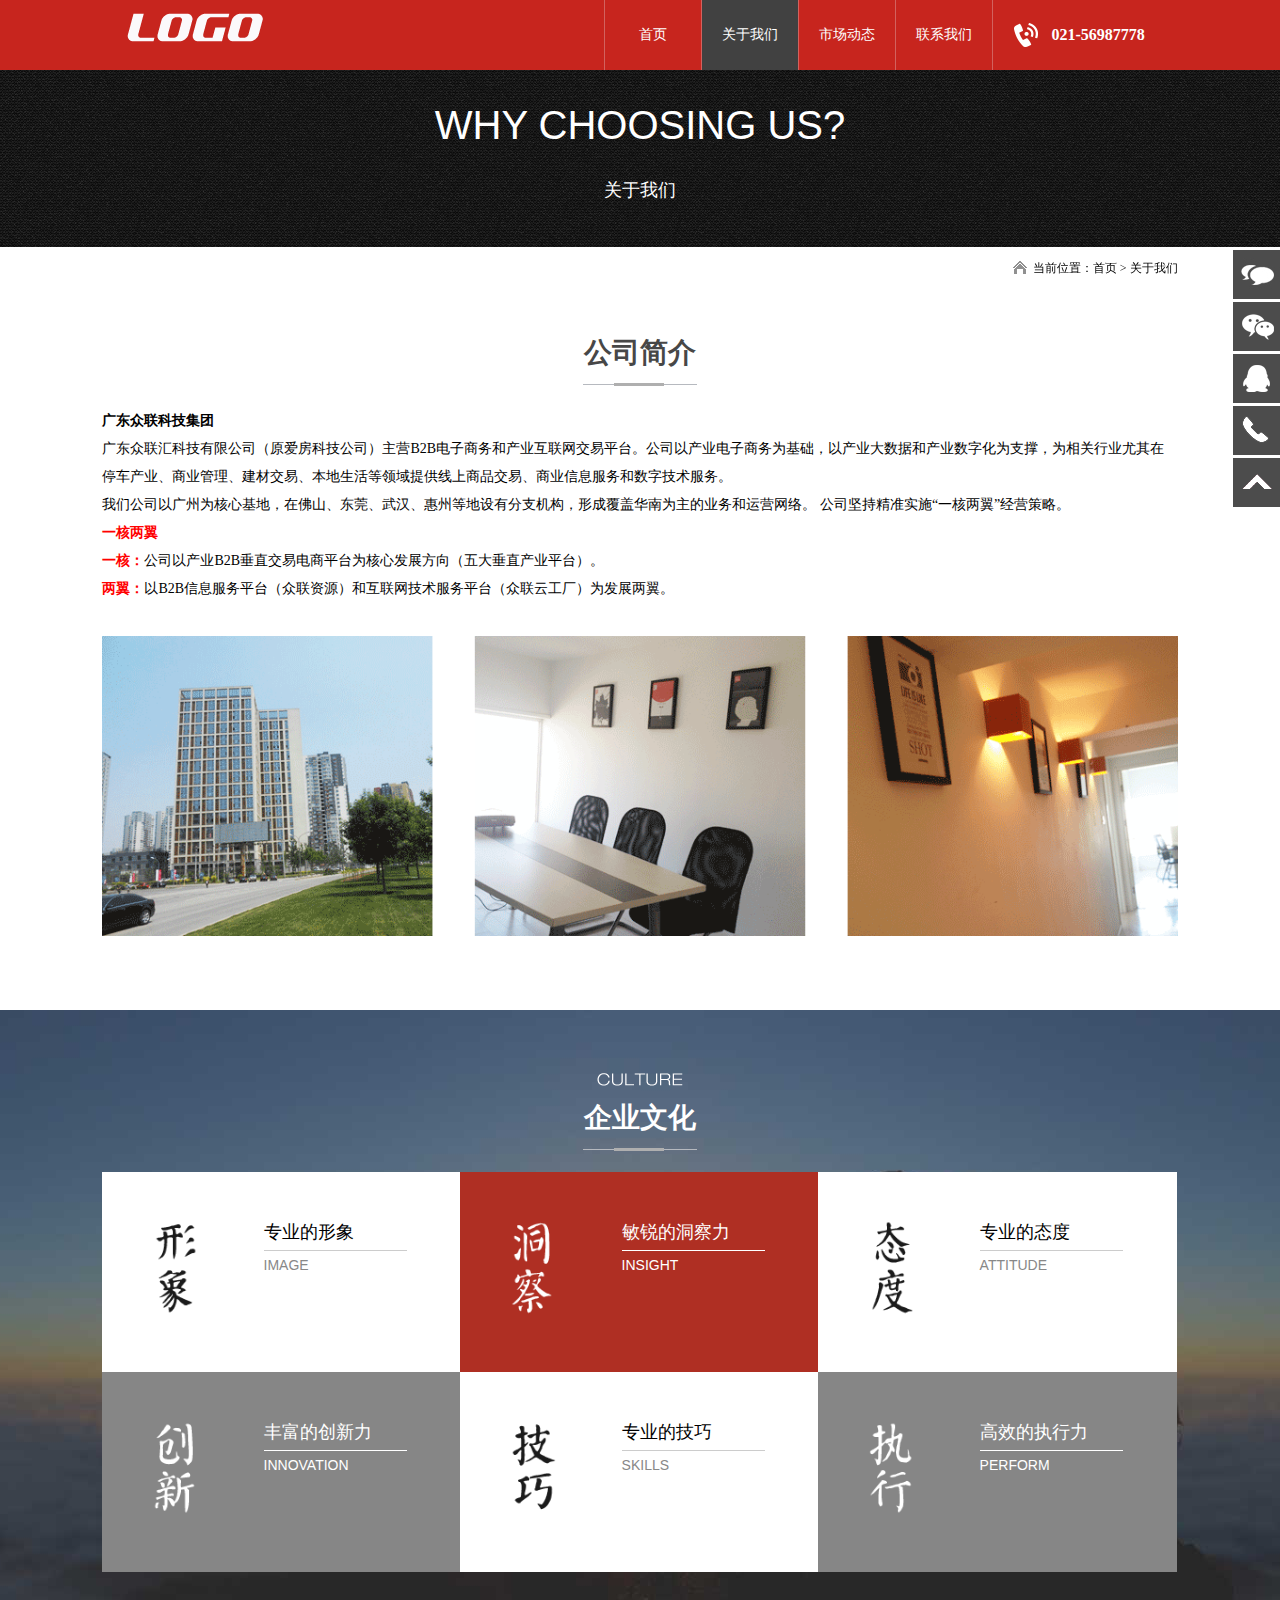
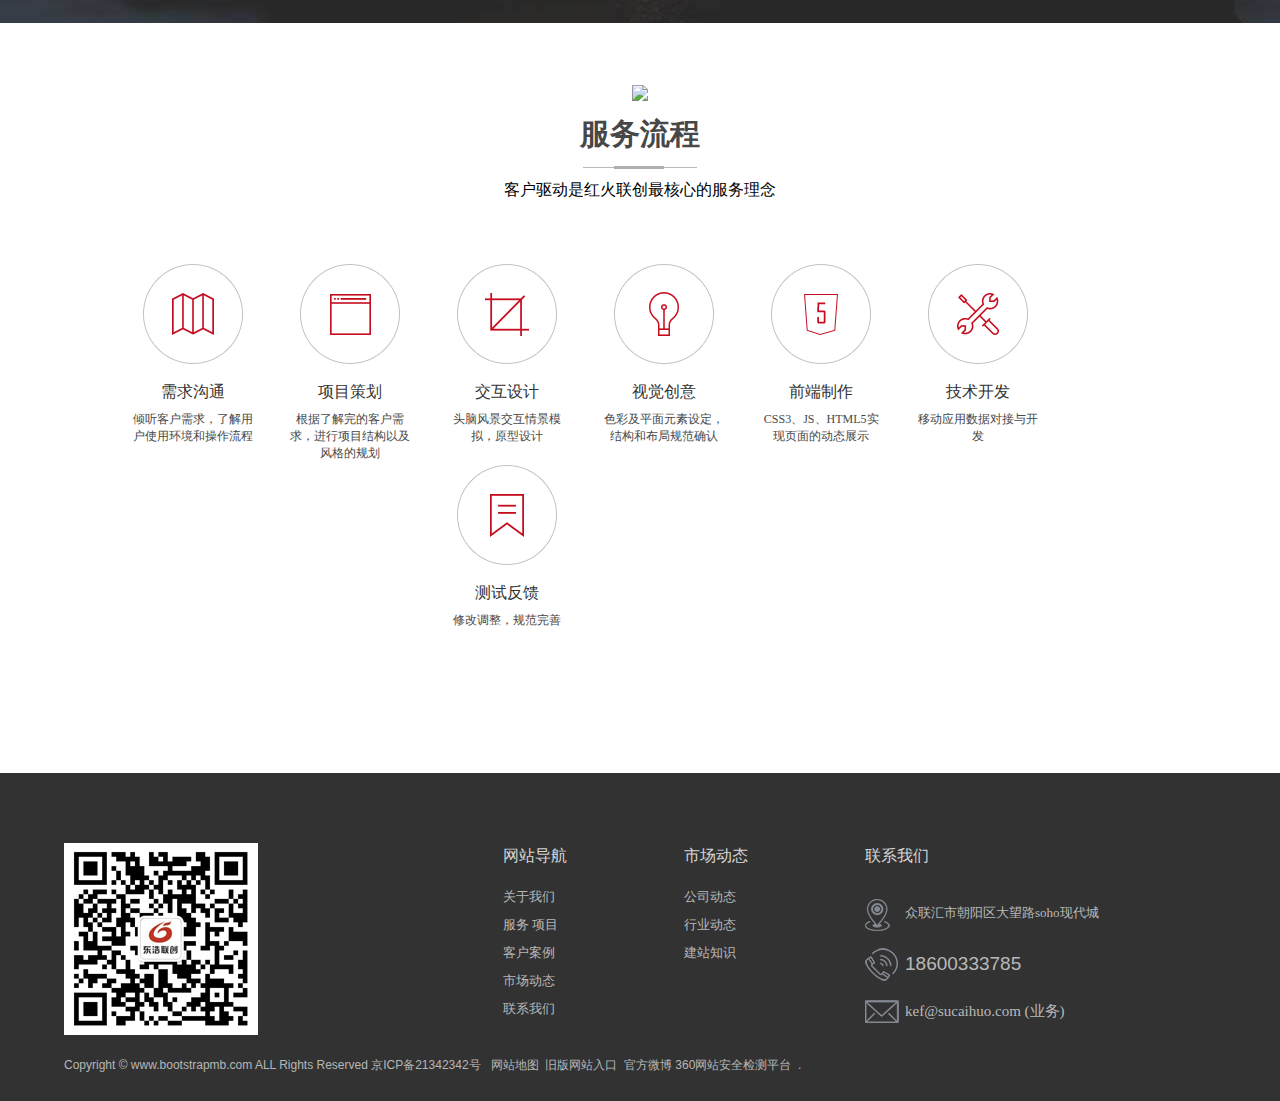
==== about.html @ d8eb8b89 "更新第一版本修改" ====
﻿<!DOCTYPE html>
<html>

<head>
  <meta http-equiv="Content-Type" content="text/html; charset=utf-8" />
  <meta http-equiv="X-UA-Compatible" content="IE=8" />
  <title>关于我们-众联汇</title>
  <meta name="keywords" content="众联汇网站制作,朝阳网站制作,企业网站制作,众联汇网站制作公司-红火联创" />
  <meta name="description" content="众联汇网站制作领导品牌-红火联创以网站制作、网站设计、网站建设、软件开发为主.红火联创企业文化的核心精神为专业的形象、专业的态度、专业的技巧." />
  <meta name="renderer" content="webkit">
  <meta name="viewport" content="width=device-width, initial-scale=1" />
  <meta name="applicable-device" content="pc,mobile" />
  <meta name="location" content="province=众联汇;city=众联汇;coord=116.306522891,40.0555055968" />
  <meta name="searchtitle" content="众联汇网站制作,朝阳网站制作,企业网站制作,众联汇网站制作公司-红火联创" />
  <meta name="robots" content="All">
  <meta name="msvalidate.01" content="3945C4C58DF0E1DF0A4EFB86055197FB" />
  <meta name="viewport" content="width=device-width, initial-scale=1.0">
  <link href="css/basic.css" rel="stylesheet" type="text/css" />
  <link href="css/style.css" rel="stylesheet" type="text/css" />
  <script type="text/javascript" src="js/jquery-1.8.3.min.js"></script>
  <script type="text/javascript" src="js/jquery.banner.js"></script>
  <script type="text/javascript">
    function showdiv (targetid, objN) {
      var target = document.getElementById(targetid)
      var clicktext = document.getElementById(objN)
      if (target.style.display == "block") {
        target.style.display = "none"
        clicktext.innerText = ""
      } else {
        target.style.display = "block"
        clicktext.innerText = ''
      }
    }
  </script>


</head>

<body>
  <!-- 头部样式开始 -->

  <div class="top_bg">
    <div class="top">
      <div class="logo"><a href="index.html"><img src="images/logo.png" /></a></div>
      <div class="nav" id="contentid">
        <ul>
          <li><a href="index.html">首页</a></li>
          <li><a href="about.html" class='cur'>关于我们</a></li>
          <!-- <li><a href="service.html">服务项目</a></li>
          <li><a href="case.html">客户案例</a></li> -->
          <li><a href="new.html#">市场动态</a></li>
          <li><a href="contact.html#">联系我们</a></li>
          <li class="Navlilis"><img src="images/RitfixPicCall.png">021-56987778</li>
        </ul>
      </div>
      <a href="#"><img class="NavMore" id="showtext" onClick="showdiv('contentid','showtext')"
          src="images/index_02.png" /></a>
    </div>
  </div>
  <!-- 头部样式结束 -->
  <!-- banner样式开始 -->
  <div class="bannerlist01">
    <h1>WHY CHOOSING US?</h1>
    <p>关于我们</p>
  </div>
  <!-- banner样式结束 -->
  <!-- 内容样式开始 -->
  <section class="m">
    <div class="dqwz"><span>当前位置：<a href="">首页</a> > <a href="about/">关于我们</a></span></div>
    <Div class="about">
      <div class="about_title">
        <h1> <em></em> 公司简介 </h1>
      </div>
      <div class="about_n"> <b>广东众联科技集团</b><br />
        广东众联汇科技有限公司（原爱房科技公司）主营B2B电子商务和产业互联网交易平台。公司以产业电子商务为基础，以产业大数据和产业数字化为支撑，为相关行业尤其在停车产业、商业管理、建材交易、本地生活等领域提供线上商品交易、商业信息服务和数字技术服务。<br />
        我们公司以广州为核心基地，在佛山、东莞、武汉、惠州等地设有分支机构，形成覆盖华南为主的业务和运营网络。
        公司坚持精准实施“一核两翼”经营策略。<br />
        <b style="color:red">一核两翼</b><br />
        <b style="color:red">一核：</b>公司以产业B2B垂直交易电商平台为核心发展方向（五大垂直产业平台）。<br />
        <b style="color:red">两翼：</b>以B2B信息服务平台（众联资源）和互联网技术服务平台（众联云工厂）为发展两翼。<br />
        <img src="images/g_img.png" />
      </div>
    </Div>
  </section>
  <section class="n1">
    <Div class="culture">
      <div class="culture_title">
        <h1> <em><img src="images/cul.png" /></em> 企业文化 </h1>
      </div>
      <div class="culture_n">
        <ul>
          <li class="c1">
            <dt><img src="images/w01.png"></dt>
            <dd>
              <h1>专业的形象</h1>
              <p>IMAGE</p>
            </dd>
          </li>
          <li class="c2">
            <dt><img src="images/w02.png"></dt>
            <dd>
              <h1>敏锐的洞察力</h1>
              <p>INSIGHT</p>
            </dd>
          </li>
          <li class="c3">
            <dt><img src="images/w03.png"></dt>
            <dd>
              <h1>专业的态度</h1>
              <p>ATTITUDE</p>
            </dd>
          </li>
          <li class="c4">
            <dt><img src="images/w04.png"></dt>
            <dd>
              <h1>丰富的创新力</h1>
              <p>INNOVATION</p>
            </dd>
          </li>
          <li class="c5">
            <dt><img src="images/w05.png"></dt>
            <dd>
              <h1>专业的技巧</h1>
              <p>SKILLS</p>
            </dd>
          </li>
          <li class="c6">
            <dt><img src="images/w06.png"></dt>
            <dd>
              <h1>高效的执行力</h1>
              <p>PERFORM</p>
            </dd>
          </li>
        </ul>
      </div>
    </Div>
  </section>
  <section class="m">
    <div class="Sp">
      <div class="Sp_title">
        <h1> <em><img src="images/ser.png" /></em> 服务流程 </h1>
        <p>客户驱动是红火联创最核心的服务理念</p>
      </div>
      <div class="Sp_n">
        <div class="service_list">
          <ul>
            <li> <span class="service_icon service_icon1"></span> <span class="service_name">需求沟通</span> <span
                class="service_intro"> 倾听客户需求，了解用户使用环境和操作流程 </span> </li>
            <li> <span class="service_icon service_icon2"></span> <span class="service_name">项目策划</span> <span
                class="service_intro"> 根据了解完的客户需求，进行项目结构以及风格的规划 </span> </li>
            <li> <span class="service_icon service_icon3"></span> <span class="service_name">交互设计</span> <span
                class="service_intro"> 头脑风景交互情景模拟，原型设计 </span> </li>
            <li> <span class="service_icon service_icon4"></span> <span class="service_name">视觉创意</span> <span
                class="service_intro"> 色彩及平面元素设定，结构和布局规范确认 </span> </li>
            <li> <span class="service_icon service_icon5"></span> <span class="service_name">前端制作</span> <span
                class="service_intro"> CSS3、JS、HTML5实现页面的动态展示 </span> </li>
            <li> <span class="service_icon service_icon6"></span> <span class="service_name">技术开发</span> <span
                class="service_intro"> 移动应用数据对接与开发 </span> </li>
            <li> <span class="service_icon service_icon7"></span> <span class="service_name">测试反馈</span> <span
                class="service_intro"> 修改调整，规范完善 </span> </li>
          </ul>
        </div>
      </div>
    </div>
  </section>
  <!-- 底部样式开始 -->

  ﻿<div class="footer">
    <div class="bottom">
      <div class="ewm">
        <img src="images/ewm.jpg" />
      </div>
      <div class="bottom_nav">
        <dl class="d1">
          <dt><a href="#">网站导航</a></dt>
          <dd>
            <ul>
              <li><a href="about.html">关于我们</a></li>
              <li><a href="service.html">服务 项目</a></li>
              <li><a href="case.html">客户案例</a></li>
              <li><a href="new.html#">市场动态</a></li>
              <li><a href="contact.html#">联系我们</a></li>
            </ul>
          </dd>
        </dl>
        <!-- <dl class="d2">
          <dt><a href="service.html">服务项目</a></dt>
          <dd>
            <ul>
              <li><A href="service.html">定制型网站建设</A></li>
              <li><A href="service.html">HTML5网站建设</A></li>
              <li><A href="service.html">移动应用端开发</A></li>
              <li><A href="service.html">域名服务器租用</A></li>
            </ul>
          </dd>
        </dl> -->
        <dl class="d2">
          <dt><a href="new.html#">市场动态</a></dt>
          <dd>
            <ul>
              <li><A href="new.html#-5-9.html">公司动态</A></li>
              <li><A href="new.html#-5-10.html">行业动态</A></li>
              <li><A href="new.html#-5-11.html">建站知识</A></li>
            </ul>
          </dd>
        </dl>
        <dl class="d4">
          <dt><a href="contact.html#">联系我们</a></dt>
          <dd>
            <ul>
              <li class="c1" style="height:34px; line-height: 30px;">众联汇市朝阳区大望路soho现代城
                &nbsp;&nbsp;&nbsp;&nbsp;&nbsp;&nbsp;&nbsp;&nbsp;&nbsp;&nbsp;<br /></li>
              <li class="c2">18600333785</li>
              <li class="c3">kef@sucaihuo.com (业务)</li>
            </ul>
          </dd>
        </dl>
      </div>

    </div>
    <div class="foot">
      <dl>
        <dt>
          Copyright © www.bootstrapmb.com ALL Rights Reserved 京ICP备21342342号


          <noscript>

            <a rel="nofollow" href="" target="_blank">



            </a>

          </noscript>

          &nbsp;&nbsp;<a href="sitemap.html" target="_blank">网站地图</a>&nbsp;&nbsp;<a rel="nofollow" href="#"
            target="_blank">旧版网站入口</a>&nbsp;&nbsp;<a href="http://weibo.com/" target="_blank">官方微博</a> <a
            href="http://webscan.360.cn/" name="302f4677d78283341aa0d8cec5b360da">360网站安全检测平台</a>&nbsp;&nbsp;<a
            href="sitemap.xml" target="_blank">.</a>

          <span style="display:none;">

            http://www.sucaihuo.com/

          </span>



        </dt>
      </dl>
    </div>
  </div>

  <div id="leftsead">
    <ul>
      <li>
        <a rel="nofollow" href="http://p.qiao.baidu.com/" target="_blank">
          <div class="hides" style="width:161px;display:none;" id="qq">
            <div class="hides" id="p1">
              <img src="images/l205.png">
            </div>
            <div class="hides" id="p2"><span style="color:#FFF;font-size:13px">在线交流</span>
            </div>
          </div>
          <img src="images/l15.jpg" width="47" height="49" class="shows" />
        </a>
      </li>
      <li>
        <a href="javascript:void(0)" class="youhui">
          <img src="images/l02.png" width="47" height="49" class="shows" />
          <img src="images/a.png" width="57" height="49" class="hides" />
          <img src="images/weixin.jpg" width="145" class="2wm" style="display:none;margin:-100px 57px 0 0" />
        </a>
      </li>
      <li>
        <a rel="nofollow" href="tencent://message/?uin=225566666&Site=&Menu=yes" target="_blank">
          <div class="hides" style="width:161px;display:none;" id="qq">
            <div class="hides" id="p1">
              <img src="images/ll04.png">
            </div>
            <div class="hides" id="p2"><span style="color:#FFF;font-size:13px">225566666</span>
            </div>
          </div>
          <img src="images/l04.png" width="47" height="49" class="shows" />
        </a>
      </li>
      <li id="tel">
        <a rel="nofollow" href="tel:021-56987778">
          <div class="hides" style="width:161px;display:none;" id="tels">
            <div class="hides" id="p1">
              <img src="images/ll05.png">
            </div>
            <div class="hides" id="p3"><span style="color:#FFF;font-size:12px">021-56987778</span>
            </div>
          </div>
          <img src="images/l05.png" width="47" height="49" class="shows" />
        </a>
      </li>

      <li id="btn">
        <a id="top_btn">
          <div class="hides" style="width:161px;display:none">
            <img src="images/ll06.png" width="161" height="49" />
          </div>
          <img src="images/l06.png" width="47" height="49" class="shows" />
        </a>
      </li>
    </ul>
  </div>
  <script>
    $(document).ready(function () {

      $("#leftsead a").hover(function () {
        if ($(this).prop("className") == "youhui") {
          $(this).children("img.hides").show()
        } else {
          $(this).children("div.hides").show()
          $(this).children("img.shows").hide()
          $(this).children("div.hides").animate({ marginRight: '0px' }, '0')
        }
      }, function () {
        if ($(this).prop("className") == "youhui") {
          $(this).children("img.hides").hide()
        } else {
          $(this).children("div.hides").animate({ marginRight: '-163px' }, 0, function () { $(this).hide(); $(this).next("img.shows").show() })
        }
      })

      $("#top_btn").click(function () { if (scroll == "off") return; $("html,body").animate({ scrollTop: 0 }, 600) })

      //右侧导航 - 二维码
      $(".youhui").mouseover(function () {
        $(this).children(".2wm").show()
      })
      $(".youhui").mouseout(function () {
        $(this).children(".2wm").hide()
      })

    });

  </script>

  <!-- 底部样式结束 -->

</body>

</html>
---- css/basic.css ----
/* ------------------------------------ͨ����ʽ����---------------------------------------- */
@charset "utf-8";

/* ������Ĭ��margin��padding�ı�����㣬���б�ǵ�margin��padding����ʹ��ʱ���嶨�� */
*{ margin:0;padding:0; border:0;}

/* ����IE5.x��IE6��б�����bug */
* html body{overflow:visible; }
* html iframe, * html frame{ overflow:auto;}
* html frameset{overflow:hidden;} 

/*���ñ�ǩ��������ǩĬ����ʽȡ����HTML��ǩ��ȡ��������ǩĬ����ʽ����ֹ��ͬ�������ʾЧ����ͬ��text-align:center; �����ͬ�������������*/
body,ul,ol,li,p,h1,h2,h3,h4,h5,h6,form,fieldset,table,td,img,div,tr{margin:0; padding:0;}
input,select{font-size:12px; vertical-align:middle;}

/* ������������룬�ָ���BODY���þ��в����ļ̳� */
body div{text-align:left;}

/* ��ǩ���ԣ�textarea,input ǿ������ʱ���ݳ���ʱ���� */
textarea,input{word-wrap:break-word; word-break:break-all; padding:0px;}/* 

/*���ul�б���ǵ���ʽ��ul�б���������ڲ���Ҫ�б�ǰ�÷��ŵ���ʽ�� */
ul,li{ list-style:none;}

/* ����ͼƬ�߿򣬵�ͼƬ��Ϊ�������ݱ����ʱ������Ĭ�ϱ߿���֣��ض���� */
img{border:0 none;}

/* ����Ĭ�ϵ�������ʽ����������ΪĬ����ʽ�ṩ�������ڸ��Ե�ʵ���и��ǵ� */
a{color:#000; text-decoration:none;}
a:hover{color:#c70c1f; text-decoration:none;}
/* ȥ�����ӵ����߿� */

/* ����Hϵ�б�ǩ������Hϵ�б�ǩĬ������ */
h1{font-size:24px;}
h2{font-size:20px;}
h3{font-size:18px;}
h4{font-size:16px;}
h5{font-size:14px;}
h6{font-size:12px;}
---- css/style.css ----
/* ------------------------------------常用样式定义---------------------------------------- */
@charset "utf-8";
/* body整体背景定义 */
body {
  border: 0;
}
.top_bg {
  width: 100%;
  height: 70px;
  background: #c7251e;
  position: fixed;
  z-index: 999;
  float: left;
}
img {
  border: 0;
}
.pager ul {
  float: right;
  width: auto;
  padding: 15px 0 0 0;
  margin-bottom: 30px;
}
.pager ul li {
  width: auto;
  float: left;
  line-height: normal;
  padding: 10px 0 0 0;
  background: none;
  border: 0;
  margin: 0 0 0 2px;
}
.pager a {
  background: #cecece;
  font-size: 12px;
  color: #484848;
  font-family: '宋体';
  float: left;
  height: auto;
  padding: 6px 10px;
  margin: 0px 1px;
}
.pager span {
  padding: 4px 10px;
  margin: 0px 0px;
  font-size: 12px;
}
.pager .now {
  background-color: #c7251e;
  color: #ffffff;
  border-color: #313131;
}
.pager a:hover {
  background-color: #c7251e;
  color: #ffffff;
  border-color: #313131;
  text-decoration: none;
}
/* 首页-头部样式 */
.top {
  width: 82%;
  margin: 0 auto;
  height: 70px;
  overflow: hidden;
}
.logo {
  width: 159px;
  float: left;
  height: 47px;
  margin: 1% 0 0 0;
}
.nav {
  float: right;
}
.nav ul {
  float: left;
}
.nav ul li {
  float: left;
  border-left: 1px solid #d2625e;
  line-height: 70px;
  text-align: center;
}
.nav ul li a {
  font-family: '微软雅黑';
  height: 70px;
  float: left;
  text-align: center;
  width: 96px;
  line-height: 70px;
  font-size: 14px;
  color: #ffffff;
}
.nav ul li a:hover {
  font-family: '微软雅黑';
  background: #414141;
  width: 96px;
  text-align: center;
  font-size: 14px;
  color: #ffffff;
  height: 70px;
  display: block;
}
.nav ul li a.cur {
  font-family: '微软雅黑';
  background: #414141;
  width: 96px;
  text-align: center;
  font-size: 14px;
  color: #ffffff;
  height: 70px;
  display: block;
}
.nav ul li.Navlilis {
  line-height: 70px;
  color: #fff;
  font-family: '微软雅黑';
  margin-right: 20px;
  font-size: 16px;
  font-weight: bold;
}
.nav ul li.Navlilis img {
  vertical-align: middle;
  margin: 0 10px 0 18px;
}

/* 首页-banner样式 */
.banner {
  width: 100%;
  margin: 0 auto;
  padding: 70px 0 0 0;
  position: relative;
  overflow: hidden;
  text-align: center;
}
.flexslider {
  width: 100%;
  margin: 0;
  padding: 0;
}
.flexslider .slides > li {
  display: none;
} /* Hide the slides before the JS is loaded. Avoids image jumping */
.flexslider .slides img {
  width: 100%;
  display: block;
}
.flex-pauseplay span {
  text-transform: capitalize;
}

/* Clearfix for the .slides element */
.slides:after {
  content: '.';
  display: block;
  clear: both;
  visibility: hidden;
  line-height: 0;
  height: 0;
}
html[xmlns] .slides {
  display: block;
}
* html .slides {
  height: 1%;
}

/* No JavaScript Fallback */
/* If you are not using another script, such as Modernizr, make sure you
 * include js that eliminates this class on page load */
.no-js .slides > li:first-child {
  display: block;
}

/* FlexSlider Default Theme
*********************************/
.flexslider {
  border: 0px solid #fff;
  position: relative;
  -webkit-border-radius: 0px;
  -moz-border-radius: 0px;
  -o-border-radius: 0px;
  border-radius: 0px;
  zoom: 1;
}
.flexslider .slides {
  zoom: 1;
}
.flexslider .slides > li {
  position: relative;
}
/* Suggested container for "Slide" animation setups. Can replace this with your own, if you wish */
.flex-container {
  zoom: 1;
  position: relative;
}

/* Caption style */
/* IE rgba() hack */
.flex-caption {
  background: none;
  -ms-filter: progid:DXImageTransform.Microsoft.gradient(startColorstr=#4C000000,endColorstr=#4C000000);
  filter: progid:DXImageTransform.Microsoft.gradient(startColorstr=#4C000000,endColorstr=#4C000000);
  zoom: 1;
}
.flex-caption {
  width: 96%;
  padding: 2%;
  position: absolute;
  left: 0;
  bottom: 0;
  background: rgba(0, 0, 0, 0.3);
  color: #fff;
  text-shadow: 0 -1px 0 rgba(0, 0, 0, 0.3);
  font-size: 14px;
  line-height: 18px;
}

/* Direction Nav */
.flex-direction-nav li a {
  width: 30px;
  height: 56px;
  margin: 0px 0 0;
  display: block;
  background: url(../images/button.png) no-repeat 0 0;
  position: absolute;
  top: 38%;
  text-indent: -9999px;
  cursor: pointer;
}
.flex-direction-nav li a.next {
  background-position: -30px 0;
  right: 50px;
}
.flex-direction-nav li a.prev {
  background-position: 0 0;
  left: 50px;
}
.flex-direction-nav li a.disabled {
  opacity: 0.3;
  filter: alpha(opacity=30);
  cursor: default;
}

/* Control Nav */
.flex-control-nav {
  width: 100%;
  position: absolute;
  bottom: 15%;
  text-align: center;
}
.flex-control-nav li {
  margin: 0 0 0 10px;
  display: inline-block;
  zoom: 1;
  *display: inline;
}
.flex-control-nav li:first-child {
  margin: 0;
}
.flex-control-nav li a {
  width: 25px;
  height: 4px;
  display: block;
  background: #ffffff;
  cursor: pointer;
  text-indent: -9999px;
}
.flex-control-nav li a:hover {
  background-position: 0 -12px;
}
.flex-control-nav li a.active {
  background: #eb2d39;
  cursor: default;
}

.arrowDown {
  position: absolute;
  left: 0;
  bottom: 4%;
  width: 100%;
  text-align: center;
}

.arrowDown i {
  display: inline-block;
  width: 34px;
  height: 20px;
  background: url(../images/arrow-down.png) no-repeat center top;
  -webkit-animation: arrowDown 1s infinite linear;
  cursor: pointer;
}

@-webkit-keyframes arrowDown {
  0% {
    -webkit-transform: translate(0, 0);
  }
  25% {
    -webkit-transform: translate(0, 6px);
  }
  50% {
    -webkit-transform: translate(0, 0);
  }
  75% {
    -webkit-transform: translate(0, -6px);
  }
  100% {
    -webkit-transform: translate(0, 0);
  }
}

/*首页-主体样式 */
.m {
  width: 100%;
  margin: 0 auto;
  overflow: hidden;
}
.i_about {
  width: 82%;
  margin: 0 auto;
  margin-top: 4%;
}
.i_about_title {
  width: 100%;
  text-align: center;
  margin: 0 auto;
}
.i_about_title h1 {
  width: 100%;
  text-align: center;
  font-family: '微软雅黑';
  color: #e60000;
  font-size: 30px;
  background: url(../images/line.png) no-repeat bottom center;
  padding-bottom: 14px;
  font-weight: lighter;
  text-align: center;
  margin: 0 auto;
}
.i_about_title h1 em {
  padding-bottom: 6px;
  width: 100%;
  text-align: center;
  float: left;
}
.i_about_title p {
  width: 85%;
  text-align: center;
  margin: 0 auto;
  margin-top: 2%;
  line-height: 22px;
  font-family: '微软雅黑';
  font-size: 14px;
}
.i_about_n {
  width: 100%;
  margin: 0 auto;
  margin-top: 6%;
}
.shortcut {
  width: 100%;
  padding-bottom: 6%;
  position: relative;
  z-index: 101;
  overflow: hidden;
}
.shortcut li {
  width: 25%;
  position: relative;
  overflow: hidden;
  float: left;
  transition: all 0.3s linear;
  -webkit-transition: all 0.3s linear;
  top: 0px;
}
.shortcut li em {
  width: 25%;
  margin: 0 auto;
}
.shortcut a {
  display: block;
  width: 100%;
  text-align: center;
}
.shortcut a img {
  width: 142px;
  height: 142px;
  margin: 0 auto;
}
.shortcut a span {
  line-height: 18px;
  font-family: arial;
  color: #333333;
  font-family: 'Microsoft YaHei';
  font-size: 18px;
  clear: both;
  transition: all 1s;
  -webkit-transition: all 1s;
  margin: 22px 0 0 0;
  display: block;
  width: 100%;
  text-align: center;
}
.shortcut a .imgH {
  left: -50%;
  transition: all 0.2s ease;
  position: absolute;
  -webkit-transition: all 0.2s ease;
}
.shortcut a:hover {
  text-decoration: none;
}
.shortcut a .imgH:hover {
  display: block;
  left: 20.7%;
}
.shortcut a:hover span {
  animation: img4 0.8s linear infinite alternate;
  -webkit-animation: img4 1s linear infinite alternate;
}

.m1 {
  width: 100%;
  margin: 0 auto;
  overflow: hidden;
  background: #f7f7f7;
}
.i_case {
  width: 100%;
  margin: 0 auto;
  margin-top: 4%;
}
.i_case_title {
  width: 100%;
  text-align: center;
  margin: 0 auto;
}
.i_case_title h1 {
  width: 100%;
  text-align: center;
  font-family: '微软雅黑';
  color: #e60000;
  font-size: 30px;
  padding-bottom: 14px;
  font-weight: lighter;
  text-align: center;
  margin: 0 auto;
}
.i_case_title h1 em {
  padding-top: 8px;
  width: 100%;
  text-align: center;
  float: left;
}
.i_case_n {
  width: 100%;
  margin: 0 auto;
  margin-top: 2%;
  float: left;
}
.DtiasNv {
  max-width: 1200px;
  margin: 0px auto;
  margin-bottom: 20px;
}
.DtiasNv {
  position: relative;
}
.DtiasNv {
  clear: both;
  line-height: 32px;
  font-size: 16px;
  text-align: center;
}
.DtiasNv a {
  display: inline-block;
  color: #be0e29;
  font-family: '微软雅黑';
  font-size: 16px;
  margin: 0px 25px;
}
.DtiasNv a span {
  font-size: 12px;
  display: inline-block;
  height: 16px;
  line-height: 16px;
  color: #fff;
  padding: 0px 10px;
  border-radius: 16px;
  background: #d2d1d1;
  position: relative;
  top: -2px;
  margin-left: 5px;
}
.DtiasNv a.curscs span {
  background: #be0e29;
}
.DtiasNv a {
  color: #333;
}
.DtiasNv a:hover {
  color: #be0e29;
}
.DtiasNv a.curensQhs {
  color: #be0e29;
}
.DtiasNv a.curensQhs span {
  background: #be0e29;
}
.DtiasNvDUN a {
  margin: 0px 5px;
}

.m2 {
  width: 100%;
  margin: 0 auto;
  overflow: hidden;
  background: #ce0000;
}

/*首页-案例样式 */
.isotope {
  padding-bottom: 45px;
}
.isotope ul {
  position: relative;
}
.isotope .item {
  width: 25%;
  margin: 0;
}
.isotope .item .cont {
  display: block;
  overflow: hidden;
  border: 15px solid #f7f7f7;
}
.trans {
  -webkit-transition: all 0.5s ease;
  -moz-transition: all 0.5s ease;
  -o-transition: all 0.5s ease;
  -ms-transition: all 0.5s ease;
  transition: all 0.5s ease;
}
.isotope .item .cont > div {
  overflow: hidden;
  position: relative;
}
.isotope .item img {
  display: block;
  width: 100%;
  height: auto;
  margin: 0;
}
.isotope .item img:hover {
  display: block;
  width: 100%;
  height: auto;
  margin: 0;
}
.isotope .item .title {
  display: block;
  background: url(../images/ico-2.png) 95% center no-repeat #fff;
  border-bottom: 1px solid #e7e7e7;
  margin: 0;
  padding: 0px 45px 15px 20px;
  font-size: 12px;
  color: #999;
}
.isotope .item .title-en {
  padding: 15px 0 0px 0;
  text-transform: uppercase;
  color: #333;
  font-size: 18px;
}
.isotope .item h5 {
  font-weight: normal;
  font-family: '微软雅黑';
  overflow: hidden;
  line-height: 25px;
  width: 100%;
  display: inline-block;
}
.isotope .item:hover .title-en {
  color: #d20000;
  font-weight: bold;
}
.isotope .item:hover img {
  -webkit-transform-origin: center center;
  -webkit-transform: scale(1.05, 1.05);
  -moz-transform-origin: center center;
  -moz-transform: scale(1.05, 1.05);
}
.isotope .item:hover .title {
  background-color: transparent;
  background: url(../images/ico-2.png) 95% center no-repeat #ffffff;
  color: #666666;
}
.img-box {
  position: relative;
  width: 100%;
  height: 100%;
}
.icon-box {
  position: absolute;
  top: 0;
  left: 0;
  background: none;
  width: 100%;
  height: 100%;
}
.isotope .item:hover .icon-box {
  background: url(../images/j_img.png) no-repeat center center #000;
  transition: background-color 0.4s;
  background-color: rgba(0, 0, 0, 0.65);
  -webkit-tap-highlight-color: rgba(0, 0, 0, 0);
  border: 1px solid rgba(255, 255, 255, 0.3);
  cursor: pointer;
  width: 100%;
  height: 100%;
}

.i_contact {
  width: 100%;
  margin: 0 auto;
  margin-top: 4%;
}
.i_contact_title {
  width: 100%;
  text-align: center;
  margin: 0 auto;
}
.i_contact_title h1 {
  width: 100%;
  font-family: '微软雅黑';
  color: #fff;
  font-size: 30px;
  padding-bottom: 14px;
  font-weight: lighter;
  text-align: center;
  margin: 0 auto;
}
.i_contact_title h1 em {
  padding-top: 8px;
  width: 100%;
  text-align: center;
  margin: 15px 0;
  float: left;
}
.i_contact_n {
  width: 100%;
  margin: 0 auto;
  text-align: center;
  margin-top: 7%;
  margin-bottom: 5%;
}
.get {
  display: inline-block;
  border: 2px solid #fff;
  padding: 14px 22px;
  font-family: Arial, Helvetica, sans-serif;
  color: #fff;
  font-size: 14px;
  margin: 0 auto;
}
.get:hover {
  display: inline-block;
  transition: background-color 0.4s;
  border: 2px solid #fff;
  background: #fff;
  padding: 14px 22px;
  font-family: Arial, Helvetica, sans-serif;
  color: #ce0000;
  font-size: 14px;
  margin: 0 auto;
}

.m3 {
  width: 100%;
  margin: 0 auto;
  overflow: hidden;
  padding-bottom: 3%;
  background: #e4e4e4;
}
.m4 {
  width: 100%;
  margin: 0 auto;
  overflow: hidden;
  padding-bottom: 2%;
  background: #323232;
}
.link {
  width: 90%;
  margin: 0 auto;
  margin-top: 0;
  font-size: 12px;
  color: #ccc;
  font-family: '微软雅黑';
}
.link a {
  color: #ccc;
  font-family: '微软雅黑';
}
.i_news {
  width: 90%;
  margin: 0 auto;
  margin-top: 4%;
}
.i_news_title {
  width: 100%;
  text-align: center;
  margin: 0 auto;
}
.i_news_title h1 {
  width: 296px;
  font-family: '微软雅黑';
  color: #3d3d3d;
  font-size: 30px;
  background: url(../images/line.png) no-repeat bottom center;
  padding-bottom: 14px;
  font-weight: lighter;
  text-align: center;
  margin: 0 auto;
}
.i_news_title h1 em {
  padding-bottom: 6px;
  width: 100%;
  text-align: center;
  float: left;
}
.i_news_n {
  width: 100%;
  margin: 0 auto;
  margin-top: 2%;
}
.blog_sel {
  height: 40px;
  line-height: 40px;
  padding-bottom: 28px;
  text-align: center;
}
.blog_sel a {
  color: #333;
  font-size: 16px;
  font-family: '微软雅黑';
  width: auto;
  padding: 0 33px;
}
.blog_sel a.blog_on {
  color: #d3001e;
  background: url(../images/blog_cur.jpg) no-repeat bottom;
  padding-bottom: 16px;
}
.blog {
  width: 1100px;
  margin: 0 auto;
}
.blog_l {
  width: 28%;
  min-height: 314px;
  background-color: #fff;
}
.blog_r {
  width: 70%;
  min-height: 314px;
}
.blog_img {
  position: relative;
  width: 100%;
}
.blog_img img {
  display: block;
  width: 100%;
}
.blog_infor {
  padding: 16px 12px 0 12px;
}
.blog_title a,
.blog_Rmore b {
  overflow: hidden;
  text-overflow: ellipsis;
  white-space: nowrap;
}
.blog_title a {
  color: #d3001e;
  font-size: 16px;
  font-weight: bold;
  display: block;
}
.blog_intro {
  color: #818181;
  font-size: 12px;
  font-family: '微软雅黑';
  line-height: 26px;
  height: 104px;
  overflow: hidden;
  padding-top: 6px;
  margin-bottom: 6px;
}
.blog_wel span {
  font-size: 12px;
  font-family: Arial;
  color: #666;
  padding-left: 20px;
}
.blog_wel1 {
  background: url(../images/blog_icon1.png) no-repeat left;
}
.blog_wel2 {
  background: url(../images/blog_icon2.png) no-repeat left;
}
.blog_list ul {
  float: left;
}
.blog_list li {
  float: left;
  margin: 0 3% 22px 0;
  display: inline;
  background-color: #fff;
  position: relative;
  width: 47%;
  height: 90px;
}
.blog_list li a {
  display: block;
  width: 99%;
  height: 86px;
  border: 2px solid #fff;
}
.blog_list li a span {
  display: block;
  cursor: pointer;
  font-size: 12px;
  font-family: '微软雅黑';
}
.blog_Rtime {
  width: 58px;
  height: 48px;
  margin: 3.8% 0 0 3.8%;
  padding-top: 10px;
  background-color: #969393;
  text-align: center;
}
.blog_Rtime em,
.blog_Rtime b {
  display: block;
  font-family: Arial;
  color: #fff;
}
.blog_Rtime b {
  font-size: 24px;
}
.blog_Rtime em {
  font-style: normal;
  font-size: 12px;
}
.blog_Rmore {
  width: 73%;
  margin: 3.8% 3.8% 0 0;
}
.blog_Rmore b {
  color: #333;
  display: block;
  width: 230px;
  height: 24px;
  font-size: 12px;
  font-family: '微软雅黑';
}
.blog_Rmore span {
  line-height: 18px;
  height: 36px;
  overflow: hidden;
}
.blog_list li a .blog_more {
  display: block;
  position: absolute;
  bottom: 0;
  right: 0;
  background: url(../images/blog_mbd.jpg) no-repeat;
  width: 12px;
  height: 12px;
  display: none;
}
.blog_list li a:hover {
  border: 2px solid #d3001e;
}
.blog_list li a:hover .blog_more {
  display: block;
}
.blog_list li a:hover .blog_Rtime {
  background-color: #c70c1f;
}
.blog_list li a:hover .blog_Rmore b {
  color: #c70c1f;
}

.blog_infTop {
  height: auto;
  overflow: hidden;
  padding-bottom: 4px;
}
.blog_time {
  width: 23%;
  height: 68px;
  background-color: #c70c1f;
  z-index: 10;
}
.blog_time span {
  display: block;
  font-size: 12px;
  font-family: Arial;
  color: #fff;
  width: 100%;
  height: 34px;
  line-height: 34px;
  text-align: center;
}
.blog_time span.blog_y {
  font-size: 30px;
}
.blog_day {
  background-color: #a80011;
}
.blog_infR {
  width: 73%;
}
.blog_title {
  padding: 6px 0 8px;
}
.blog_wel2 {
  float: right;
}
.blog_infR .blog_title a {
  display: block;
  height: 24px;
  font-family: '微软雅黑';
}
.fr {
  float: right;
}
.fl {
  float: left;
}

/*首页-底部样式 */
.footer {
  width: 100%;
  margin: 0 auto;
  background: #323232;
  padding-bottom: 10px;
  overflow: hidden;
}
.bottom {
  width: 90%;
  margin: 0 auto;
  height: 206px;
  margin-top: 40px;
}
.bottom_nav {
  float: right;
}
.bottom_nav dl.d1 {
  float: left;
  width: 101px;
  margin: 20px 60px 0 0;
}
.bottom_nav dl.d1 dt {
  float: left;
  width: 101px;
  height: 45x;
  line-height: 45px;
  font-family: '微软雅黑';
  font-size: 16px;
}
.bottom_nav dl.d1 dt a {
  color: #d5d5d5;
}
.bottom_nav dl.d1 dd {
  float: left;
}
.bottom_nav dl.d1 dd ul {
  float: left;
  margin: 5px 0 0 0;
}
.bottom_nav dl.d1 dd ul li {
  float: left;
  width: 131px;
  line-height: 28px;
  font-size: 13px;
}
.bottom_nav dl.d1 dd ul li a {
  color: #b9b9b9;
  font-family: '微软雅黑';
}
.bottom_nav dl.d2 {
  float: left;
  width: 101px;
  margin: 20px 80px 0 20px;
}
.bottom_nav dl.d2 dt {
  float: left;
  width: 101px;
  height: 45x;
  line-height: 45px;
  font-family: '微软雅黑';
  font-size: 16px;
}
.bottom_nav dl.d2 dt a {
  color: #d5d5d5;
}
.bottom_nav dl.d2 dd {
  float: left;
}
.bottom_nav dl.d2 dd ul {
  float: left;
  margin: 5px 0 0 0;
}
.bottom_nav dl.d2 dd ul li {
  float: left;
  width: 101px;
  line-height: 28px;
  font-size: 13px;
}
.bottom_nav dl.d2 dd ul li a {
  color: #b9b9b9;
  font-family: '微软雅黑';
}
.bottom_nav dl.d3 {
  float: left;
  width: 131px;
  margin: 20px 0 0 50px;
}
.bottom_nav dl.d3 dt {
  float: left;
  width: 131px;
  height: 45x;
  line-height: 45px;
  font-family: '微软雅黑';
  font-size: 15px;
  border-bottom: 1px solid #484646;
}
.bottom_nav dl.d3 dt a {
  color: #d5d5d5;
}
.bottom_nav dl.d3 dd {
  float: left;
}
.bottom_nav dl.d3 dd ul {
  float: left;
  margin: 5px 0 0 0;
}
.bottom_nav dl.d3 dd ul li {
  float: left;
  width: 131px;
  font-family: '微软雅黑';
  line-height: 28px;
  font-size: 12px;
}
.bottom_nav dl.d3 dd ul li a {
  color: #b9b9b9;
}
.bottom_nav dl.d4 {
  float: left;
  width: 336px;
  margin: 20px 15px 0 0px;
}
.bottom_nav dl.d4 dt {
  float: left;
  width: 336px;
  height: 45x;
  line-height: 45px;
  font-family: '微软雅黑';
  font-size: 16px;
}
.bottom_nav dl.d4 dt a {
  color: #d5d5d5;
}
.bottom_nav dl.d4 dd {
  float: left;
  width: 336px;
  color: #b9b9b9;
  font-size: 12px;
  font-family: '宋体';
  line-height: 28px;
  padding-top: 5px;
}
.bottom_nav dl.d4 dd ul li {
  margin: 15px 0;
}
.bottom_nav dl.d4 dd ul li.c1 {
  background: url(../images/footer-address.png) no-repeat left;
  line-height: 20px;
  font-size: 13px;
  font-family: '微软雅黑';
  padding: 0 0 0 40px;
}
.bottom_nav dl.d4 dd ul li.c2 {
  background: url(../images/footer-phone.png) no-repeat left;
  line-height: 34px;
  height: 34px;
  font-size: 19px;
  font-family: Arial, Helvetica, sans-serif;
  padding: 0 0 0 40px;
}
.bottom_nav dl.d4 dd ul li.c3 {
  background: url(../images/footer-contact.png) no-repeat left;
  line-height: 30px;
  height: 30px;
  font-size: 15px;
  font-family: '微软雅黑';
  padding: 0 0 0 40px;
}
.ewm {
  float: left;
  width: 100px;
  margin: 30px 0 0 0;
}
.foot {
  width: 100%;
  margin: 0 auto;
  margin-top: 20px;
  height: 50px;
  line-height: 50px;
  background: #323232;
  overflow: hidden;
}
.foot dl {
  width: 90%;
  margin: 0 auto;
}
.foot dl dt {
  width: 100%;
  float: left;
  padding-top: 15px;
  font-family: Arial, Helvetica, sans-serif;
  line-height: 18px;
  font-size: 12px;
  color: #b7b7b7;
}
.foot dl dd {
  text-align: right;
  float: right;
  font-family: '宋体';
  font-size: 13px;
  color: #585858;
}
.foot dl dd a {
  font-family: '宋体';
  font-size: 13px;
  color: #585858;
}
.foot dl dt a {
  color: #b7b7b7;
}

/*关于我们样式 */
.bannerlist {
  width: 100%;
  margin: 0 auto;
  padding: 70px 0 0 0;
  overflow: hidden;
  text-align: center;
}
.bannerlist img {
  width: 100%;
}
.bannerlist01 {
  width: 100%;
  float: left;
  font-weight: normal;
  margin-top: 70px;
  padding: 33px 0 45px 0;
  background: url(../images/pattern11.png);
  overflow: hidden;
  text-align: center;
}
.bannerlist01 h1 {
  color: #fff;
  font-size: 40px;
  font-weight: normal;
  padding-bottom: 15px;
  font-family: Tahoma, Geneva, sans-serif;
  background: url(../images/h-line1.png) no-repeat center bottom;
}
.bannerlist01 p {
  color: #fff;
  font-size: 18px;
  font-weight: normal;
  padding-top: 15px;
  font-family: '微软雅黑';
}
.dqwz {
  width: 84%;
  margin: 0 auto;
  overflow: hidden;
  margin-top: 1%;
  z-index: 99999;
  position: relative;
  font-size: 12px;
  font-family: '微软雅黑';
  text-align: right;
}
.dqwz span {
  float: right;
  background: url(../images/home.png) no-repeat 0 1px;
  padding-left: 20px;
}
.service {
  width: 100%;
  float: left;
  margin-top: -2.3%;
}
.about {
  width: 84%;
  margin: 0 auto;
  margin-top: 4%;
  margin-bottom: 5%;
}
.about_title {
  width: 100%;
  text-align: center;
  margin: 0 auto;
}
.about_title h1 {
  width: 100%;
  font-family: '微软雅黑';
  color: #474747;
  font-size: 28px;
  background: url(../images/line.png) no-repeat bottom center;
  padding-bottom: 14px;
  text-align: center;
  margin: 0 auto;
}
.about_title h1 em {
  padding-bottom: 6px;
  width: 100%;
  text-align: center;
  float: left;
}
.about_n {
  width: 100%;
  margin: 0 auto;
  margin-top: 2%;
  line-height: 28px;
  font-family: '微软雅黑';
  font-size: 14px;
}
.about_n img {
  width: 100%;
  margin-top: 3%;
}

.m_c {
  width: 100%;
  margin: 0 auto;
  margin-top: 30px;
  float: left;
  overflow: hidden;
  background: url(../images/404bg.jpg) no-repeat center top;
  min-height: 735px;
}
.list404 {
  width: 50%;
  margin: 0 auto;
}
.list404 h1 {
  width: 26%;
  margin: 0 auto;
  margin-top: 20%;
}
.list404 h1 img {
  width: 100%;
}
.list404 p {
  width: 60%;
  margin: 0 auto;
  margin-top: 0%;
  font-size: 31px;
  line-height: 30px;
  font-family: '微软雅黑';
  color: #787878;
  font-weight: bold;
}
.list404 p span {
  width: 100%;
  margin: 0 auto;
  margin-top: 0%;
  font-size: 20px;
  font-family: '微软雅黑';
  color: #b0b0b0;
}
.list404 ul {
  width: 65%;
  margin: 0 auto;
  margin-top: 4.5%;
  font-size: 14px;
  font-family: '微软雅黑';
  color: #787878;
}
.list404 ul li {
  width: 24%;
  float: left;
  margin-top: 0%;
  font-family: '微软雅黑';
  color: #787878;
  line-height: 33px;
  margin: 0 1px;
}
.list404 ul li a {
  width: 100%;
  float: left;
  background: #c8251e;
  color: #fff;
  font-family: '微软雅黑';
  text-align: center;
}

.n1 {
  width: 100%;
  margin: 0 auto;
  overflow: hidden;
  background: url(../images/bg01.jpg) no-repeat center top;
  min-height: 613px;
}
.culture {
  width: 84%;
  margin: 0 auto;
  margin-top: 4%;
  margin-bottom: 5%;
}
.culture_title {
  width: 100%;
  text-align: center;
  margin: 0 auto;
}
.culture_title h1 {
  width: 100%;
  font-family: '微软雅黑';
  color: #fff;
  font-size: 28px;
  background: url(../images/line.png) no-repeat bottom center;
  padding-bottom: 14px;
  text-align: center;
  margin: 0 auto;
}
.culture_title h1 em {
  padding-bottom: 6px;
  width: 100%;
  text-align: center;
  float: left;
}
.culture_n {
  width: 100%;
  margin: 0 auto;
  margin-top: 2%;
  line-height: 28px;
  font-family: '微软雅黑';
  font-size: 14px;
}
.culture_n ul {
  width: 100%;
  float: left;
}
.culture_n ul li {
  width: 33.3%;
  background: #ffffff;
  min-height: 200px;
  float: left;
}
.culture_n ul li.c2 {
  width: 33.3%;
  background: #af2f23;
  float: left;
}
.culture_n ul li.c4,
.culture_n ul li.c6 {
  width: 33.3%;
  background: #868686;
  float: left;
}
.culture_n ul li.c1 dt {
  width: 13%;
  float: left;
  margin: 46px 0 0 50px;
}
.culture_n ul li.c1 dt img {
  width: 100%;
  float: left;
}
.culture_n ul li.c1 dd {
  width: 40%;
  float: right;
  margin: 46px 15% 0 0;
}
.culture_n ul li.c1 dd h1 {
  width: 100%;
  float: left;
  border-bottom: 1px solid #ccc;
  padding-bottom: 4px;
  font-weight: normal;
  font-size: 18px;
}
.culture_n ul li.c1 dd p {
  width: 100%;
  float: left;
  font-weight: normal;
  color: #888;
  font-size: 14px;
  font-family: Arial, Helvetica, sans-serif;
}

.culture_n ul li.c2 dt {
  width: 13%;
  float: left;
  margin: 46px 0 0 50px;
}
.culture_n ul li.c2 dt img {
  width: 100%;
  float: left;
}
.culture_n ul li.c2 dd {
  width: 40%;
  float: right;
  margin: 46px 15% 0 0;
}
.culture_n ul li.c2 dd h1 {
  width: 100%;
  float: left;
  color: #fff;
  border-bottom: 1px solid #fff;
  padding-bottom: 4px;
  font-weight: normal;
  font-size: 18px;
}
.culture_n ul li.c2 dd p {
  width: 100%;
  float: left;
  font-weight: normal;
  color: #fff;
  font-size: 14px;
  font-family: Arial, Helvetica, sans-serif;
}

.culture_n ul li.c3 dt {
  width: 13%;
  float: left;
  margin: 46px 0 0 50px;
}
.culture_n ul li.c3 dt img {
  width: 100%;
  float: left;
}
.culture_n ul li.c3 dd {
  width: 40%;
  float: right;
  margin: 46px 15% 0 0;
}
.culture_n ul li.c3 dd h1 {
  width: 100%;
  float: left;
  border-bottom: 1px solid #ccc;
  padding-bottom: 4px;
  font-weight: normal;
  font-size: 18px;
}
.culture_n ul li.c3 dd p {
  width: 100%;
  float: left;
  font-weight: normal;
  color: #888;
  font-size: 14px;
  font-family: Arial, Helvetica, sans-serif;
}

.culture_n ul li.c4 dt {
  width: 13%;
  float: left;
  margin: 46px 0 0 50px;
}
.culture_n ul li.c4 dt img {
  width: 100%;
  float: left;
}
.culture_n ul li.c4 dd {
  width: 40%;
  float: right;
  margin: 46px 15% 0 0;
}
.culture_n ul li.c4 dd h1 {
  width: 100%;
  float: left;
  color: #fff;
  border-bottom: 1px solid #fff;
  padding-bottom: 4px;
  font-weight: normal;
  font-size: 18px;
}
.culture_n ul li.c4 dd p {
  width: 100%;
  float: left;
  font-weight: normal;
  color: #fff;
  font-size: 14px;
  font-family: Arial, Helvetica, sans-serif;
}

.culture_n ul li.c5 dt {
  width: 13%;
  float: left;
  margin: 46px 0 0 50px;
}
.culture_n ul li.c5 dt img {
  width: 100%;
  float: left;
}
.culture_n ul li.c5 dd {
  width: 40%;
  float: right;
  margin: 46px 15% 0 0;
}
.culture_n ul li.c5 dd h1 {
  width: 100%;
  float: left;
  border-bottom: 1px solid #ccc;
  padding-bottom: 4px;
  font-weight: normal;
  font-size: 18px;
}
.culture_n ul li.c5 dd p {
  width: 100%;
  float: left;
  font-weight: normal;
  color: #888;
  font-size: 14px;
  font-family: Arial, Helvetica, sans-serif;
}

.culture_n ul li.c6 dt {
  width: 13%;
  float: left;
  margin: 46px 0 0 50px;
}
.culture_n ul li.c6 dt img {
  width: 100%;
  float: left;
}
.culture_n ul li.c6 dd {
  width: 40%;
  float: right;
  margin: 46px 15% 0 0;
}
.culture_n ul li.c6 dd h1 {
  width: 100%;
  float: left;
  color: #fff;
  border-bottom: 1px solid #fff;
  padding-bottom: 4px;
  font-weight: normal;
  font-size: 18px;
}
.culture_n ul li.c6 dd p {
  width: 100%;
  float: left;
  font-weight: normal;
  color: #fff;
  font-size: 14px;
  font-family: Arial, Helvetica, sans-serif;
}

.Sp {
  width: 82%;
  margin: 0 auto;
  margin-top: 4%;
}
.Sp_title {
  width: 100%;
  text-align: center;
  margin: 0 auto;
}
.Sp_title h1 {
  width: 100%;
  font-family: '微软雅黑';
  color: #474747;
  font-size: 30px;
  background: url(../images/line.png) no-repeat bottom center;
  padding-bottom: 14px;
  text-align: center;
  margin: 0 auto;
}
.Sp_title h1 em {
  padding-bottom: 6px;
  width: 100%;
  text-align: center;
  float: left;
}
.Sp_title p {
  width: 85%;
  text-align: center;
  margin: 0 auto;
  margin-top: 1%;
  line-height: 22px;
  font-family: '微软雅黑';
  font-size: 16px;
}
.Sp_n {
  width: 100%;
  margin: 0 auto;
  margin-top: 6%;
}
.service_list {
  height: auto;
  overflow: hidden;
  padding: 0px 0 106px;
}
.service_list li {
  width: 157px;
  float: left;
  margin-bottom: 20px;
  font-family: '微软雅黑';
}
.service_list li span {
  display: block;
  cursor: pointer;
}
.service_icon {
  display: block;
  background-image: url(../images/service_tipimg.png);
  width: 100px;
  height: 100px;
  margin-left: 28px;
}
.service_icon1 {
  background-position: 0 0;
}
.service_icon2 {
  background-position: -159px 0;
}
.service_icon3 {
  background-position: -317px 0;
}
.service_icon4 {
  background-position: -476px 0;
}
.service_icon5 {
  background-position: -635px 0;
}
.service_icon6 {
  background-position: -793px 0;
}
.service_icon7 {
  background-position: -952px 0;
}
.service_list li:hover .service_icon1 {
  background-position: 0 -122px;
}
.service_list li:hover .service_icon2 {
  background-position: -156px -122px;
}
.service_list li:hover .service_icon3 {
  background-position: -317px -122px;
}
.service_list li:hover .service_icon4 {
  background-position: -476px -122px;
}
.service_list li:hover .service_icon5 {
  background-position: -635px -122px;
}
.service_list li:hover .service_icon6 {
  background-position: -793px -122px;
}
.service_list li:hover .service_icon7 {
  background-position: -952px -122px;
}
.service_name,
.service_intro {
  width: 120px;
  padding-left: 18px;
  text-align: center;
}
.service_name {
  color: #333;
  font-size: 16px;
  padding: 18px 0 8px 18px;
}
.service_intro {
  color: #484848;
  font-size: 12px;
}
.service_list li:hover span {
  color: #c70c1f;
}

/*服务项目样式 */
.ser-box {
  width: 50%;
  padding: 50px 0;
  text-align: center;
  float: left;
  overflow: hidden;
}
.ser-box .picimg {
  width: 142px;
  height: 142px;
  display: inline-block;
}
.ser-box .txt {
  text-align: center;
  margin: 15px 0;
  height: 47px;
}
.ser-box .con {
  padding: 0 20%;
  text-align: center;
  font-family: '微软雅黑';
  font-size: 14px;
  line-height: 20px;
  color: #ababab;
  margin-top: 20px;
}
.ser-box .bg1 {
  background: url(../images/ser-1.png) no-repeat;
}
.ser-box:hover .bg1 {
  background: url(../images/ser-01.png) no-repeat;
}
.ser-box .bg2 {
  background: url(../images/ser-2.png) no-repeat;
}
.ser-box:hover .bg2 {
  background: url(../images/ser-02.png) no-repeat;
}
.ser-box .bg3 {
  background: url(../images/ser-3.png) no-repeat;
}
.ser-box:hover .bg3 {
  background: url(../images/ser-03.png) no-repeat;
}
.ser-box .bg4 {
  background: url(../images/ser-4.png) no-repeat;
}
.ser-box:hover .bg4 {
  background: url(../images/ser-04.png) no-repeat;
}
.ser-box .zx {
  margin-top: 30px;
  display: inline-block;
}
.ser-box .zx {
  filter: alpha(opacity=0);
  -moz-opacity: 0;
  -khtml-opacity: 0;
  opacity: 0;
}
.ser-box:hover .zx {
  filter: alpha(opacity=100);
  -moz-opacity: 1;
  -khtml-opacity: 1;
  opacity: 1;
}
.ser-box .zx a {
  display: block;
  width: 113px;
  font-family: '微软雅黑';
  font-size: 14px;
  height: 40px;
  line-height: 40px;
  background: #828f91;
  color: #fff;
  text-align: center;
  border-radius: 4px;
}
.ser-box .zx a:hover {
  background: #d00000;
}
.ser-box .t1 {
  background: url(../images/web-1.png) center no-repeat;
}
.ser-box:hover .t1 {
  background: url(../images/web-2.png) center no-repeat;
}
.ser-box .t2 {
  background: url(../images/ui-2.png) center no-repeat;
}
.ser-box:hover .t2 {
  background: url(../images/ui-1.png) center no-repeat;
}
.ser-box .t3 {
  background: url(../images/app-1.png) center no-repeat;
}
.ser-box:hover .t3 {
  background: url(../images/app-2.png) center no-repeat;
}
.ser-box .t4 {
  background: url(../images/pm-1.png) center no-repeat;
}
.ser-box:hover .t4 {
  background: url(../images/pm-2.png) center no-repeat;
}
.ser-bg1 {
  background: #f4f4f4;
}
.ser-bg2 {
  background: #fff;
}
.ser-bg2:hover,
.ser-bg1:hover {
}
@media (max-width: 480px) {
  .ser-box {
    width: 100%;
  }
}
/*客户案例样式 */
.case {
  width: 100%;
  margin: 0 auto;
  margin-top: 0%;
}
.case_n {
  width: 100%;
  margin: 0 auto;
  margin-top: 2%;
  float: left;
}
.case_detail {
  width: 81%;
  margin: 0 auto;
  margin-top: 1%;
  margin-bottom: 5%;
}
.ny_ptab {
  padding: 10px 0 22px;
  height: 25px;
  line-height: 25px;
}
.ny_ptab ul li {
  height: 25px;
  line-height: 25px;
  float: left;
  margin-right: 17px;
  font-size: 14px;
  font-family: 'Microsoft YaHei';
}
.ny_ptab ul li.longer1 {
  width: 115px;
}
.ny_ptab ul li a {
  display: block;
  height: 25px;
  line-height: 25px;
  text-align: center;
  font-family: 'Microsoft YaHei';
}
.ny_ptab ul li a:link,
.ny_ptab ul li a:active,
.ny_ptab ul li a:visited {
  color: #333;
}
.ny_ptab ul li a:hover,
.ny_ptab ul li a.hover {
  color: #e6002e;
}
.ny_ptab ul li.tab_spaces {
  width: 7px;
  background: url(../images/news2.gif) 0 0 no-repeat;
}
.news_list {
  padding-bottom: 20px;
  overflow: hidden;
  zoom: 1;
  width: 100%;
}
.case_detail_left {
  width: 72%;
  float: left;
}
.case_detail_left img {
  width: 100%;
  margin-bottom: 10px;
}
.case_detial_right {
  width: 25.5%;
  float: right;
  padding-top: 0px;
}
.caseXqDivLa h1 {
  height: 22px;
  border-left: 4px solid #cb0505;
  font-size: 22px;
  color: #606060;
  font-family: '微软雅黑';
  line-height: 22px;
  padding-left: 12px;
}
.caseXqDivLa h1 em {
  font-style: normal;
  font-size: 34px;
  margin-top: 2px;
  font-family: Arial, Helvetica, sans-serif;
  float: right;
  font-weight: normal;
}
.caseXqDivLa h1 em a {
  color: #777777;
}
.caseXqDivLa .strt {
  line-height: 35px;
  margin-top: 3px;
  font-size: 14px;
  color: #7a7a7a;
  font-family: '微软雅黑';
  clear: both;
}
.caseXqDivLa .strtA {
  height: 20px;
  clear: both;
  clear: both;
  margin-top: 3px;
  font-size: 13px;
  font-family: Arial, Helvetica, sans-serif;
}
.caseXqDivLa .strtA img {
  vertical-align: middle;
  margin-right: 4px;
  margin-top: -3px;
}
.caseXqDivLa .strtA span {
  display: block;
  line-height: 20px;
  font-size: 12px;
  color: #7a7a7a;
  float: left;
  width: 118px;
}
.caseXqDivLa .p {
  line-height: 26px;
  float: left;
  font-size: 13px;
  font-family: '微软雅黑';
  color: #666;
  margin-top: 8px;
}
.caseXqDivLa .lianx {
  line-height: 24px;
  width: 100%;
  font-size: 13px;
  font-family: '微软雅黑';
  margin-top: 15px;
  float: left;
}
.caseXqDivLa .lianx .a1 {
  display: block;
  padding: 5px 28px 5px 20px;
  margin-top: 5px;
  font-family: '微软雅黑';
  font-size: 14px;
  color: #fff;
  border-radius: 0 18px 18px 0;
  background: #be0e29;
}
.caseXqDivLa .lianx span {
  float: left;
}
.caseXqDivLa .lianx em {
  float: right;
}
.caseXqDivLa .lianx em ul {
  float: right;
}
.caseXqDivLa .lianx em ul li {
  float: left;
  width: 45px;
  height: 45px;
  padding: 0 5px;
  overflow: hidden;
}
.caseXqDivLa .lianx em ul li.prev_btn a {
  background: url(../images/rbtn.png) 0 0 no-repeat;
}
.caseXqDivLa .lianx em ul li.prev_btn a:hover {
  background: url(../images/rbtn.png) 0 -47px no-repeat;
}
.caseXqDivLa .lianx em ul li a {
  width: 45px;
  height: 45px;
  display: block;
}
.caseXqDivLa .lianx em ul li.next_btn a {
  background: url(../images/rbtn.png) -88px 0 no-repeat;
}
.caseXqDivLa .lianx em ul li.next_btn a:hover {
  background: url(../images/rbtn.png) -88px -47px no-repeat;
}

/*市场动态样式 */
.news {
  width: 82%;
  margin: 0 auto;
  margin-top: 2%;
}
.news_title {
  width: 100%;
  text-align: center;
  margin: 0 auto;
}
.news_title ul {
  font-family: '微软雅黑';
  color: #e60000;
  float: left;
}
.news_title ul li {
  font-family: '微软雅黑';
  color: #e60000;
  font-size: 14px;
  margin-right: 10px;
  margin-bottom: 10px;
  float: left;
}
.news_title ul li a {
  font-family: '微软雅黑';
  display: block;
  background: #676869;
  color: #fff;
  padding: 8px 22px;
  font-size: 14px;
  float: left;
}
.news_n {
  width: 100%;
  float: left;
  padding-bottom: 1%;
}
.news_title ul li.dq a {
  font-family: '微软雅黑';
  display: block;
  background: #c7251e;
  color: #fff;
  padding: 8px 22px;
  font-size: 14px;
  float: left;
}
.news_n {
  width: 100%;
  float: left;
  padding-bottom: 1%;
}
.news_n ul {
  width: 100%;
  float: left;
}
.news_n ul li {
  width: 100%;
  float: left;
  border-bottom: 1px dotted #ccc;
  padding-bottom: 2.5%;
  margin-top: 2.5%;
}
.news_n ul li dt {
  width: 19%;
  float: left;
}
.news_n ul li dt img {
  width: 100%;
  float: left;
}
.news_n ul li dd {
  width: 79%;
  float: right;
}
.news_n ul li dd h1 {
  width: 100%;
  float: left;
  line-height: 33px;
  font-family: '微软雅黑';
  font-size: 17px;
}
.news_n ul li dd p {
  width: 100%;
  float: left;
  line-height: 24px;
  margin-top: 10px;
  color: #666666;
  font-family: '微软雅黑';
  font-size: 14px;
}
.news_n ul li dd span {
  float: left;
  line-height: 22px;
  margin-top: 10px;
  color: #666666;
  font-family: '微软雅黑';
  font-size: 14px;
}
.news_n ul li dd em {
  float: right;
  font-style: normal;
  line-height: 22px;
  margin-top: 10px;
  color: #666666;
  font-family: '微软雅黑';
  font-size: 14px;
}
.news_n ul li dd em a {
  display: block;
  padding: 7px 15px;
  color: #c7251e;
  border: 1px solid #c7251e;
}
.ny_n {
  padding-bottom: 20px;
  overflow: hidden;
  zoom: 1;
  width: 100%;
}
.new_left {
  width: 70%;
  float: left;
}
.new_left_title {
  width: 100%;
  border-bottom: 1px solid #ccc;
  float: left;
}
.new_left_title h1 {
  width: 100%;
  line-height: 30px;
  text-align: center;
  font-size: 20px;
  color: #333;
  font-family: '微软雅黑';
  float: left;
}
.new_left_title p {
  width: 100%;
  line-height: 40px;
  text-align: center;
  font-size: 12px;
  color: #666666;
  font-family: '微软雅黑';
  float: left;
}
.new_left_title p span {
  margin: 0 10px;
}
.new_left_n {
  width: 98%;
  padding-left: 10px;
  padding-right: 10px;
  border-bottom: 1px solid #ccc;
  padding-bottom: 20px;
  line-height: 26px;
  padding-top: 18px;
  font-size: 13px;
  font-family: '微软雅黑';
  color: #333;
  float: left;
}
.new_left_n img {
  margin: 8px 0;
}
.detailsNext_left {
  width: 100%;
  float: left;
  margin-top: 8px;
}
.detailsNext_left p {
  float: left;
  font-size: 13px;
  color: #666666;
  font-family: '微软雅黑';
}
.detailsNext_left p.f {
  float: right;
}
.details_box_right {
  width: 26%;
  float: right;
}
.details_box_rihgt_demo {
  margin-bottom: 30px;
}
.details_box_right h5 {
  font-size: 20px;
  color: #8c8c8c;
  font-family: '微软雅黑';
  font-weight: normal;
  margin-bottom: 10px;
}
.details_box_rihgt_img {
  width: 100%;
  position: relative;
  overflow: hidden;
}
.details_box_rihgt_img img {
  width: 100%;
}
.details_box_rihgt_img p {
  position: absolute;
  bottom: 0;
  width: 100%;
  height: 35px;
  line-height: 35px;
  background: rgba(0, 0, 0, 0.5);
  padding-left: 30px;
  font-family: '微软雅黑';
  font-size: 14px;
  left: 0;
  color: #fff;
}
.details_news_box {
  border-bottom: 1px solid #dbdbdb;
  line-height: 26px;
  margin-bottom: 10px;
}
.details_news_box .title {
  font-size: 14px;
  font-family: '微软雅黑';
  color: #333;
}
.details_news_box .time {
  font-size: 12px;
  color: #b1b0b0;
  font-family: Arial, Helvetica, sans-serif;
}
.details_news_box .info {
  font-size: 12px;
  font-family: '微软雅黑';
  color: #8c8c8c;
  margin-bottom: 10px;
}
/*联系我们样式 */
.contact {
  width: 82%;
  margin: 0 auto;
  margin-top: 2%;
}
.cont_usleft {
  float: left;
  width: 15%;
  padding-top: 33px;
  padding-left: 17px;
}
.cont_usright {
  width: 78%;
  float: right;
  padding-top: 33px;
}
.cont_us_txt {
  font-size: 18px;
  font-family: 'Microsoft YaHei';
  color: #000000;
  font-weight: 100;
  line-height: 27px;
  padding-bottom: 21px;
}
.contxt {
  overflow: hidden;
  zoom: 1;
  padding-bottom: 25px;
}
.tmsoo_contxt_cn {
  font-size: 14px;
  font-family: '微软雅黑';
  line-height: 26px;
}
.tmsoo_contxt_en {
  float: right;
  width: 411px;
  float: right;
  line-height: 23px;
  font-size: 12px;
  color: #333;
}
.post_bot {
  padding-bottom: 30px;
}
.post_bot img {
  width: 100%;
}
.submit_top {
  line-height: 33px;
  padding-bottom: 17px;
  font-family: 'Microsoft YaHei';
  font-size: 18px;
  color: #000;
}
.sb_top {
  overflow: hidden;
  zoom: 1;
}
.submit_bot {
  padding-bottom: 11px;
}
.sumit_input {
  margin: 0 16px 11px 0;
  padding: 2px 2px 2px 10px;
  width: 328px;
  height: 34px;
  background: #f2f2f2;
  outline: none;
  float: left;
}
.input_submits {
  width: 328px;
  height: 34px;
  line-height: 34px;
  background: none;
  border: none;
  outline: none;
  color: #666;
  font-size: 14px;
  font-family: 'Microsoft YaHei';
}
.sumit_input2 {
  margin: 0 0 11px 0;
  width: 340px;
  height: 34px;
  float: left;
}
.checkcode {
  width: 94%;
  height: 34px;
  padding: 2px 2px 2px 10px;
  line-height: 34px;
  background: none;
  outline: none;
  border: none;
  color: #666;
  margin-top: -2px;
  margin-left: -2px;
  background: #f2f2f2;
  font-size: 14px;
  font-family: 'Microsoft YaHei';
}
.sb_area_inputs {
  width: 100%;
  height: 92px;
  padding: 5px 1px 3px 10px;
  border: none;
  color: #666;
  background: #f2f2f2;
  margin-right: 13px;
  float: left;
}
.sb_aiarea {
  width: 99%;
  line-height: 23px;
  height: 92px;
  background: none;
  outline: none;
  border: none;
  color: #666;
  font-size: 14px;
  font-family: 'Microsoft YaHei';
}
.ly_tip {
  width: 100%;
  float: left;
  margin: 12px 0 0 0;
  padding-bottom: 50px;
}
.ly {
  width: 177px;
  line-height: 43px;
  height: 42px;
  outline: none;
  cursor: pointer;
  color: #fff;
  font-size: 14px;
  background: #cd1100;
  font-family: 'Microsoft YaHei';
}
.sumit_input2 table {
  width: 100%;
}

/* leftsead */
#leftsead {
  width: 161px;
  height: 290px;
  position: fixed;
  top: 250px;
  right: 0px;
  z-index: 100;
}
*html #leftsead {
  margin-top: 258px;
  position: absolute;
  top: expression(eval(document.documentElement.scrollTop));
}
#leftsead li {
  width: 161px;
  height: 52px;
  font-family: '微软雅黑';
}
#leftsead li img {
  float: right;
}
#leftsead li a {
  height: 49px;
  float: right;
  display: block;
  min-width: 47px;
  max-width: 161px;
}
#leftsead li a .shows {
  display: block;
}
#leftsead li a .hides {
  margin-right: -143px;
  cursor: pointer;
  cursor: hand;
}
#leftsead li a.youhui .hides {
  display: none;
  position: absolute;
  right: 143px;
}
#leftsead li a.youhui .2wm {
  display: none;
  position: absolute;
  right: 143px;
}
#p2 {
  width: 122px;
  background-color: #bb0000;
  height: 47px;
  margin-left: 37px;
  border: 1px solid #bb0000;
  text-align: center;
  line-height: 47px;
}
#p3 {
  width: 112px;
  background-color: #bb0000;
  height: 47px;
  margin-left: 47px;
  border: 1px solid #bb0000;
  text-align: center;
  line-height: 47px;
}
#p1 {
  width: 47px;
  height: 49px;
  float: left;
}

.sitemap {
  width: 100%;
  float: left;
  padding-bottom: 80px;
  padding-top: 20px;
}
.sitemap li {
  width: 100%;
  float: left;
  border-bottom: 1px dotted #ccc;
  margin-bottom: 20px;
}
.sitemap li dt {
  width: 100%;
  font-size: 15px;
  line-height: 35px;
  font-family: '微软雅黑';
  float: left;
}
.sitemap li dt h1 {
  font-size: 15px;
  border-left: 3px solid #d20000;
  padding-left: 8px;
  line-height: 17px;
  height: 17px;
  font-family: '微软雅黑';
  float: left;
}
.sitemap li dd {
  width: 100%;
  font-size: 14px;
  line-height: 35px;
  font-family: '微软雅黑';
  float: left;
}
.sitemap li dd ol {
  width: 100%;
  font-size: 13px;
  line-height: 35px;
  margin-top: 3px;
  font-family: '微软雅黑';
  float: left;
}
.sitemap li dd ol li {
  width: auto;
  padding: 0 20px 0 0;
  margin: 0;
  border: 0;
  font-size: 13px;
  line-height: 35px;
  font-family: '微软雅黑';
  float: left;
}

/*首页-响应式案例样式 */
@media all and (max-width: 1920px) {
  .logo {
    margin: 0.6% 0 0 0;
  }
  .i_contact_title h1 em {
    margin: 2% 0;
    margin-bottom: 0;
  }
  .blog_list li {
    height: 98px;
  }
  .blog_Rtime {
    margin: 3.4% 0 0 3.8%;
  }
  .blog_list li a {
    height: 94px;
    width: 99.4%;
  }
  .blog_Rmore {
    width: 79%;
    margin: 3.5% 3.8% 0 0;
  }
  .blog_l {
    min-height: 337px;
  }
  .shortcut a:hover .imgH {
    display: block;
    left: 31.8%;
  }
  .shortcut a .imgH {
    left: -80%;
    top: 0;
  }
  .NavMore {
    display: none;
  }
}
@media all and (max-width: 1680px) {
  .shortcut a:hover .imgH {
    display: block;
    left: 29.2%;
  }
}
@media all and (max-width: 1660px) {
  .shortcut a:hover .imgH {
    display: block;
    left: 28.2%;
  }
  .blog_Rmore {
    width: 76%;
  }
  .blog_Rtime {
    margin: 3.8% 0 0 3.8%;
  }
}
@media all and (max-width: 1440px) {
  .shortcut a:hover .imgH {
    display: block;
    left: 25.81%;
  }
  .blog_Rmore {
    width: 75%;
    margin: 3.8% 3.8% 0 0;
  }
  .blog_Rtime {
    margin: 4.3% 0 0 3.8%;
  }
  .logo {
    margin: 0.7% 0 0 0;
  }
}
@media all and (max-width: 1366px) {
  .shortcut a:hover .imgH {
    display: block;
    left: 24.45%;
  }
  .blog_Rmore {
    width: 73%;
    margin: 4% 3.8% 0 0;
  }
  .blog_Rtime {
    margin: 4.5% 0 0 3.8%;
  }
}
@media all and (max-width: 1280px) {
  .isotope .item {
    width: 33.33%;
    margin: 0;
  }
  .blog_title a {
    font-size: 14px;
  }
  .shortcut a:hover .imgH {
    display: block;
    left: 22.45%;
  }
  .shortcut a .imgH {
    left: -90%;
  }
}

@media all and (max-width: 1152px) {
  .blog_l {
    display: none;
  }
  .blog_r {
    width: 100%;
  }
  .shortcut a:hover .imgH {
    left: 19.45%;
  }
  .blog_Rmore {
    width: 77%;
    margin: 3.5% 3.8% 0 0;
  }
  .blog_Rtime {
    margin: 3.7% 0 0 3.5%;
  }
  .ewm {
    display: none;
  }
  .NavMore {
    display: block;
    margin-right: 1rem;
    float: right;
    margin-top: 1.5em;
  }
  .top {
    width: 95%;
  }
  .nav {
    float: right;
    display: none;
    width: 15%;
    position: absolute;
    right: 0;
    top: 70px;
  }
  .nav ul {
    float: left;
  }
  .nav ul li {
    float: left;
    border-left: 0;
    width: 100%;
    background: #c7251e;
    line-height: 50px;
    text-align: center;
  }
  .nav ul li a {
    font-family: '微软雅黑';
    height: 50px;
    float: left;
    text-align: center;
    width: 100%;
    line-height: 50px;
    font-size: 15px;
    color: #ffffff;
  }
  .nav ul li a:hover {
    font-family: '微软雅黑';
    background: #414141;
    width: 100%;
    text-align: center;
    font-size: 15px;
    color: #ffffff;
    height: 50px;
    display: block;
  }
  .nav ul li a.cur {
    font-family: '微软雅黑';
    background: #414141;
    width: 100%;
    text-align: center;
    font-size: 15px;
    color: #ffffff;
    height: 50px;
    display: block;
  }
  .nav ul li.Navlilis {
    display: none;
  }
}
@media all and (max-width: 1192px) {
  .blog_l {
    display: none;
  }
  .blog_r {
    width: 100%;
  }
}
@media all and (max-width: 1024px) {
  .isotope .item .title {
    padding: 5px 35px 15px 15px;
    font-size: 12px;
    color: #999;
  }
  .isotope .item .title-en {
    padding: 15px 0 0px 0;
    text-transform: uppercase;
    color: #666;
    font-size: 16px;
  }
  .blog_Rmore {
    width: 76%;
    margin: 3.6% 3.8% 0 0;
  }
  .blog_Rtime {
    margin: 3.9% 0 0 3.5%;
  }
  .bottom {
    display: none;
  }
  .foot dl dt {
    width: 100%;
    text-align: center;
  }
  .shortcut a:hover .imgH {
    left: 15.45%;
  }
  .culture_n ul li {
    width: 50%;
    min-height: 200px;
    float: left;
  }
  .culture_n ul li.c2 {
    width: 50%;
  }
  .culture_n ul li.c4,
  .culture_n ul li.c6 {
    width: 50%;
  }
}
@media all and (max-width: 875px) {
  .blog_list li {
    width: 100%;
  }
  .blog_Rmore {
    width: 83%;
    margin: 2.6% 3.8% 0 0;
  }
  .blog_Rtime {
    margin: 2.5% 0 0 2.5%;
  }
  .blog_list li a {
    height: 94px;
    width: 99.6%;
  }
}

@media all and (max-width: 800px) {
  .logo {
    margin: 1.3% 0 0 0;
  }
  .isotope .item {
    width: 50%;
  }
  .case_list {
    padding: 0 3%;
  }
  .isotope .item .title {
    background: url(../images/ico-2.png) 95% center no-repeat #fff;
  }
  .isotope .item:hover .title {
    background: url(../images/ico-2.png) 95% center no-repeat #ffffff;
  }
  .blog_list li {
    width: 100%;
  }
  .blog_Rtime {
    margin: 1.9% 0 0 2.8%;
  }
  .blog_Rmore {
    width: 83%;
    margin: 2.6% 3.8% 0 0;
  }
  .blog_Rtime {
    margin: 2.5% 0 0 2.5%;
  }
  .shortcut a:hover .imgH {
    left: 6.3%;
  }
}
@media all and (max-width: 768px) {
  .shortcut a:hover .imgH {
    left: 5%;
  }
  .i_contact_n {
    margin-top: 10%;
  }
}
@media all and (max-width: 640px) {
  .top {
    width: 90%;
  }
  .logo {
    margin: 12px 0 0 0;
  }
  .logo img {
    width: 65%;
  }
  .top_bg {
    height: 58px;
  }
  .banner {
    padding: 58px 0 0 0;
  }
  .NavMore {
    margin-top: 1.15em;
    margin-right: 0;
  }
  .bannerlist01 {
    padding: 40px 0 0 0;
    margin-top: 40px;
  }
  .bannerlist01 h1 {
    font-size: 20px;
    padding-bottom: 10px;
    margin-bottom: 18px;
  }
  .isotope .item {
    width: 50%;
  }
  .case_list {
    padding: 0 3%;
  }
  .isotope .item .title {
    background: url(../images/ico-2.png) 95% center no-repeat #fff;
  }
  .isotope .item:hover .title {
    background: url(../images/ico-2.png) 95% center no-repeat #ffffff;
  }
  .blog_list li {
    width: 100%;
  }
  .blog_Rtime {
    margin: 5% 0 0 4.3%;
  }
  .blog_Rmore {
    width: 70%;
    margin: 5% 3.8% 0 0;
  }
  .shortcut a:hover .imgH {
    left: 6.3%;
  }
  .i_contact_title h1 {
    font-size: 20px;
  }
  .get {
    padding: 8px 12px;
    font-size: 12px;
    margin-top: 20px;
  }
  .get:hover {
    padding: 8px 12px;
    font-size: 12px;
    margin-top: 20px;
  }
  .i_news {
    margin-top: 10%;
  }
  .i_news_title h1 em img {
    width: 20%;
  }
  .i_news_title h1 {
    font-size: 20px;
  }
  .i_case_title h1 em img {
    width: 46%;
  }
  .i_case_title h1 {
    font-size: 19px;
  }
  .i_about {
    margin-top: 8%;
  }
  .i_about_title p {
    font-size: 13px;
    width: 97%;
    margin-top: 5%;
  }
  .i_about_title h1 em img {
    width: 60%;
  }
  .i_about_title h1 {
    font-size: 18px;
  }
  .i_case {
    margin-top: 8%;
  }
  .i_case_n {
    margin-top: 4%;
  }
  .DtiasNv {
    margin-bottom: 0px;
  }
  .DtiasNv a {
    font-size: 13px;
  }
  .blog_sel a {
    padding: 0 13px;
    font-size: 14px;
  }
  .i_contact {
    margin-top: 10%;
  }
  .i_contact_n {
    margin-bottom: 8%;
  }
  .shortcut li {
    width: 50%;
  }
  .flex-direction-nav li a {
    display: none;
  }
  .shortcut a img {
    width: 80%;
    height: auto;
  }
  .shortcut a {
    margin-bottom: 12%;
  }
  .shortcut a span {
    font-size: 14px;
  }
  .shortcut a .imgH {
    top: 0;
  }
  .nav {
    width: 38%;
    top: 58px;
  }
  .bannerlist {
    padding: 58px 0 0 0;
  }
  .about {
    margin-top: 8%;
    margin-bottom: 10%;
  }
  .about_title h1 em img {
    width: 30%;
  }
  .about_title h1 {
    font-size: 20px;
  }
  .about_n {
    font-size: 14px;
  }
  .culture {
    margin-top: 8%;
  }
  .culture_title h1 em img {
    width: 20%;
  }
  .culture_title h1 {
    font-size: 20px;
  }
  .Sp {
    margin-top: 8%;
    width: 98%;
  }
  .Sp_title h1 em img {
    width: 27%;
  }
  .Sp_title h1 {
    font-size: 20px;
  }
  .Sp_title p {
    font-size: 13px;
    margin-top: 10px;
  }
  .service_list li {
    width: 157px;
    margin-left: 3%;
    float: left;
    margin-bottom: 20px;
  }
  .news {
    margin-top: 5%;
    width: 92%;
  }
  .news_n ul li dd h1 {
    font-size: 14px;
    line-height: 22px;
  }
  .news_n ul li dd p {
    font-size: 13px;
  }
  .news_n ul li dd {
    width: 70%;
  }
  .news_n ul li dt {
    width: 26%;
  }
  .cont_usleft {
    display: none;
  }
  .cont_usright {
    width: 100%;
  }
  .new_left {
    width: 100%;
  }
  .details_box_right {
    display: none;
  }
  .detailsNext_left p.f {
    float: left;
    margin-top: 7px;
  }
  .case_detail_left {
    width: 100%;
    float: right;
    margin-top: 30px;
  }
  .case_detial_right {
    width: 100%;
    float: left;
  }
  .culture_n ul {
    margin-top: 4%;
  }
  .culture_n ul li {
    width: 50%;
    min-height: 140px;
    float: left;
  }
  .culture_n ul li.c2 {
    width: 50%;
  }
  .culture_n ul li.c4,
  .culture_n ul li.c6 {
    width: 50%;
  }
  .culture_n ul li.c1 dt {
    width: 23%;
    float: left;
    margin: 32px 0 0 20px;
  }
  .culture_n ul li.c1 dd {
    width: 40%;
    margin: 32px 15% 0 0;
  }
  .culture_n ul li.c1 dd h1 {
    font-size: 14px;
    line-height: 19px;
  }
  .culture_n ul li.c1 dd p {
    font-size: 14px;
    margin-top: 3px;
  }
  .culture_n ul li.c2 dt,
  .culture_n ul li.c3 dt,
  .culture_n ul li.c4 dt,
  .culture_n ul li.c5 dt,
  .culture_n ul li.c6 dt {
    width: 23%;
    float: left;
    margin: 32px 0 0 20px;
  }
  .culture_n ul li.c2 dd,
  .culture_n ul li.c3 dd,
  .culture_n ul li.c4 dd,
  .culture_n ul li.c5 dd,
  .culture_n ul li.c6 dd {
    width: 40%;
    margin: 32px 15% 0 0;
  }
  .culture_n ul li.c2 dd h1,
  .culture_n ul li.c3 dd h1,
  .culture_n ul li.c4 dd h1,
  .culture_n ul li.c5 dd h1,
  .culture_n ul li.c6 dd h1 {
    font-size: 14px;
    line-height: 19px;
  }
  .culture_n ul li.c2 dd p,
  .culture_n ul li.c3 dd p,
  .culture_n ul li.c4 dd p,
  .culture_n ul li.c5 dd p,
  .culture_n ul li.c6 dd p {
    font-size: 14px;
    margin-top: 3px;
  }
  .culture_n ul li.c3 {
    float: right;
  }
  .culture_n ul li.c4 {
    float: left;
  }
}

@media all and (max-width: 479px) {
  .isotope .item {
    width: 100%;
  }
}
@media all and (max-width: 369px) {
  .shortcut a:hover .imgH {
    left: 10%;
  }
}
@media all and (max-width: 360px) {
  .shortcut a:hover .imgH {
    left: 10%;
  }
}
@media all and (max-width: 320px) {
  .shortcut a:hover .imgH {
    left: 10%;
  }
  .service_list li {
    width: 157px;
    float: none;
    margin: 0 auto;
    margin-bottom: 20px;
  }
}
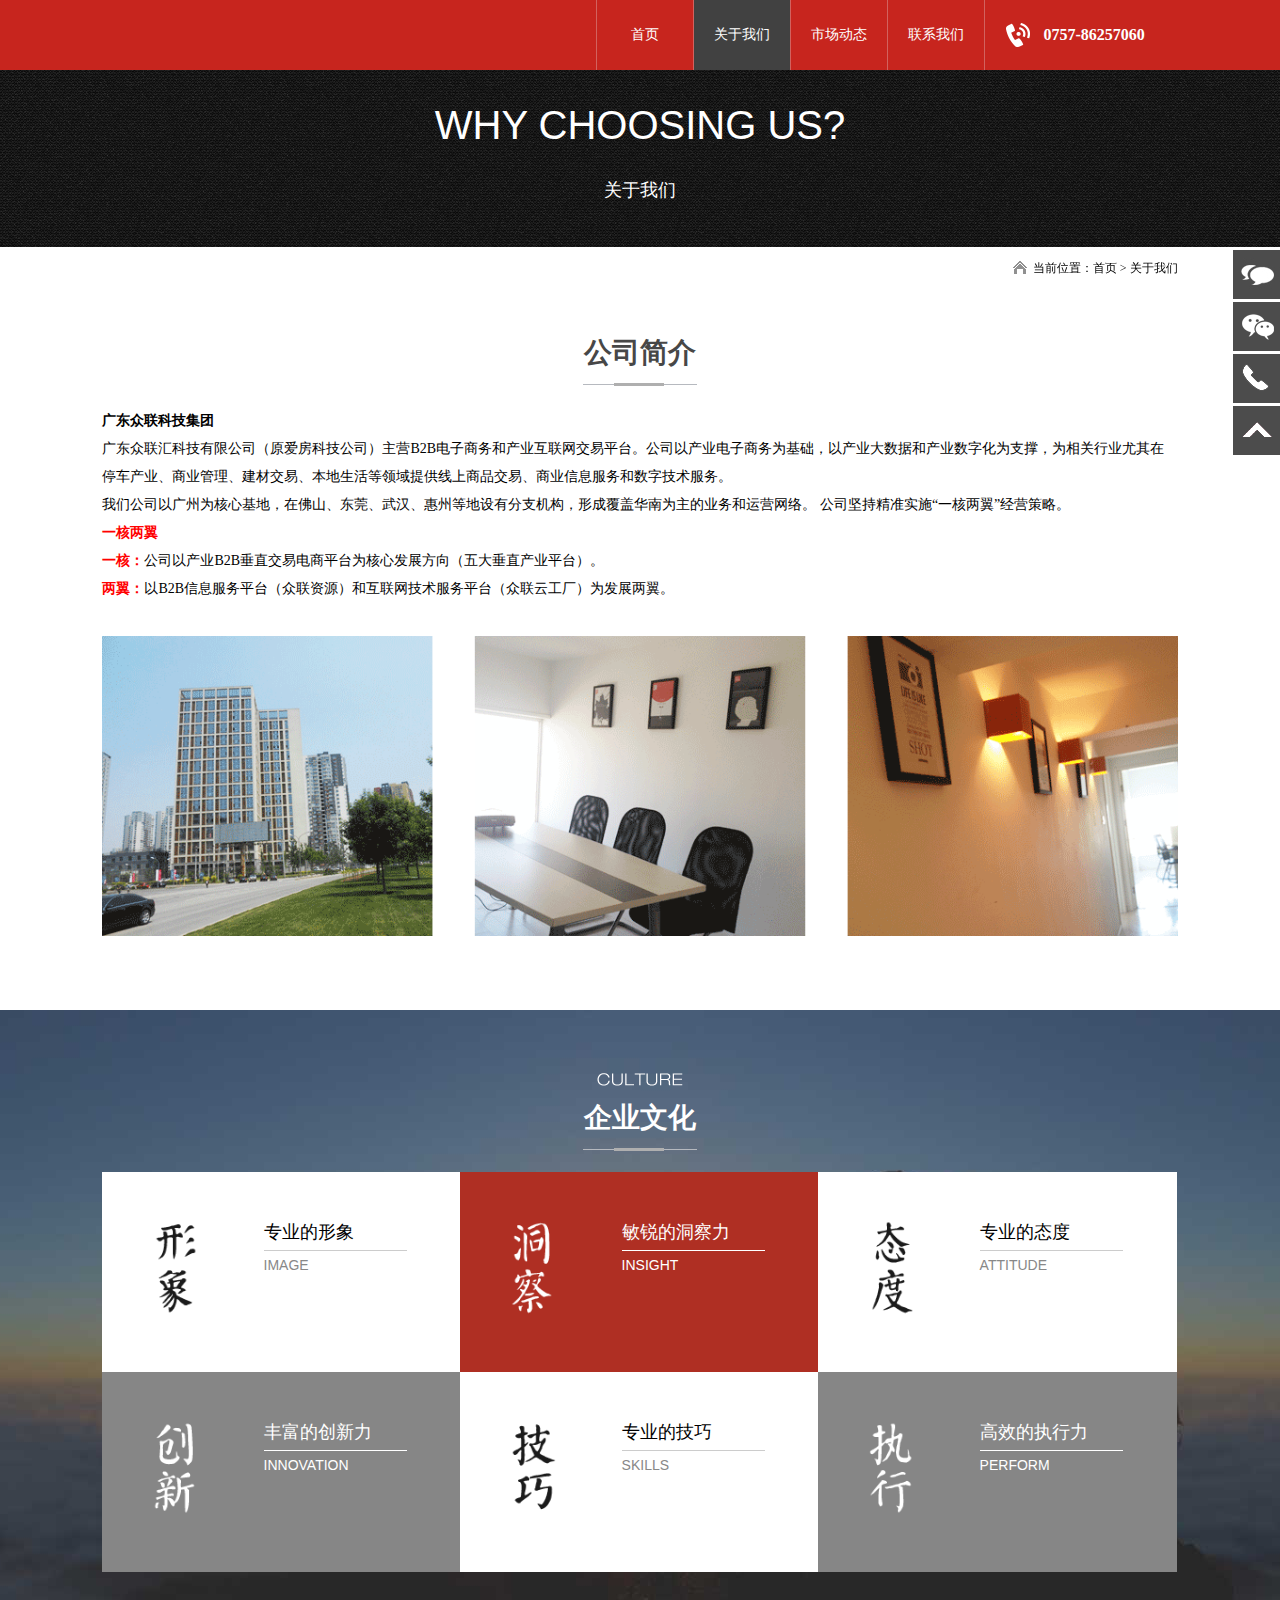
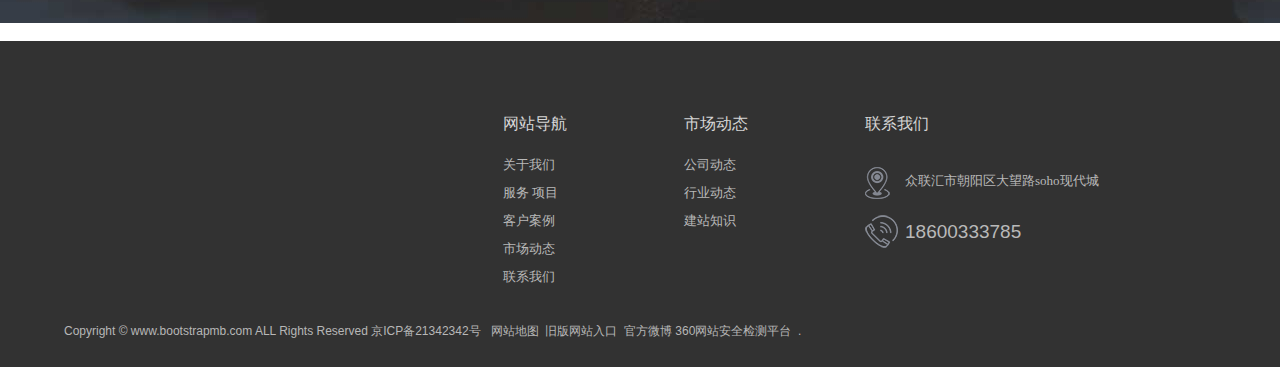
==== commit 43719a58: "批量修改第二版" ====
--- a/about.html
+++ b/about.html
@@ -41,7 +41,7 @@
 
   <div class="top_bg">
     <div class="top">
-      <div class="logo"><a href="index.html"><img src="images/logo.png" /></a></div>
+      <!-- <div class="logo"><a href="index.html"><img src="images/logo.png" /></a></div> -->
       <div class="nav" id="contentid">
         <ul>
           <li><a href="index.html">首页</a></li>
@@ -50,7 +50,7 @@
           <li><a href="case.html">客户案例</a></li> -->
           <li><a href="new.html#">市场动态</a></li>
           <li><a href="contact.html#">联系我们</a></li>
-          <li class="Navlilis"><img src="images/RitfixPicCall.png">021-56987778</li>
+          <li class="Navlilis"><img src="images/RitfixPicCall.png">0757-86257060</li>
         </ul>
       </div>
       <a href="#"><img class="NavMore" id="showtext" onClick="showdiv('contentid','showtext')"
@@ -135,7 +135,7 @@
       </div>
     </Div>
   </section>
-  <section class="m">
+  <!-- <section class="m">
     <div class="Sp">
       <div class="Sp_title">
         <h1> <em><img src="images/ser.png" /></em> 服务流程 </h1>
@@ -162,14 +162,14 @@
         </div>
       </div>
     </div>
-  </section>
+  </section> -->
   <!-- 底部样式开始 -->
 
   ﻿<div class="footer">
     <div class="bottom">
-      <div class="ewm">
+      <!-- <div class="ewm">
         <img src="images/ewm.jpg" />
-      </div>
+      </div> -->
       <div class="bottom_nav">
         <dl class="d1">
           <dt><a href="#">网站导航</a></dt>
@@ -211,7 +211,7 @@
               <li class="c1" style="height:34px; line-height: 30px;">众联汇市朝阳区大望路soho现代城
                 &nbsp;&nbsp;&nbsp;&nbsp;&nbsp;&nbsp;&nbsp;&nbsp;&nbsp;&nbsp;<br /></li>
               <li class="c2">18600333785</li>
-              <li class="c3">kef@sucaihuo.com (业务)</li>
+              <!-- <li class="c3">kef@sucaihuo.com (业务)</li> -->
             </ul>
           </dd>
         </dl>
@@ -273,7 +273,7 @@
           <img src="images/weixin.jpg" width="145" class="2wm" style="display:none;margin:-100px 57px 0 0" />
         </a>
       </li>
-      <li>
+      <!-- <li>
         <a rel="nofollow" href="tencent://message/?uin=225566666&Site=&Menu=yes" target="_blank">
           <div class="hides" style="width:161px;display:none;" id="qq">
             <div class="hides" id="p1">
@@ -284,14 +284,14 @@
           </div>
           <img src="images/l04.png" width="47" height="49" class="shows" />
         </a>
-      </li>
+      </li> -->
       <li id="tel">
-        <a rel="nofollow" href="tel:021-56987778">
+        <a rel="nofollow" href="tel:0757-86257060">
           <div class="hides" style="width:161px;display:none;" id="tels">
             <div class="hides" id="p1">
               <img src="images/ll05.png">
             </div>
-            <div class="hides" id="p3"><span style="color:#FFF;font-size:12px">021-56987778</span>
+            <div class="hides" id="p3"><span style="color:#FFF;font-size:12px">0757-86257060</span>
             </div>
           </div>
           <img src="images/l05.png" width="47" height="49" class="shows" />
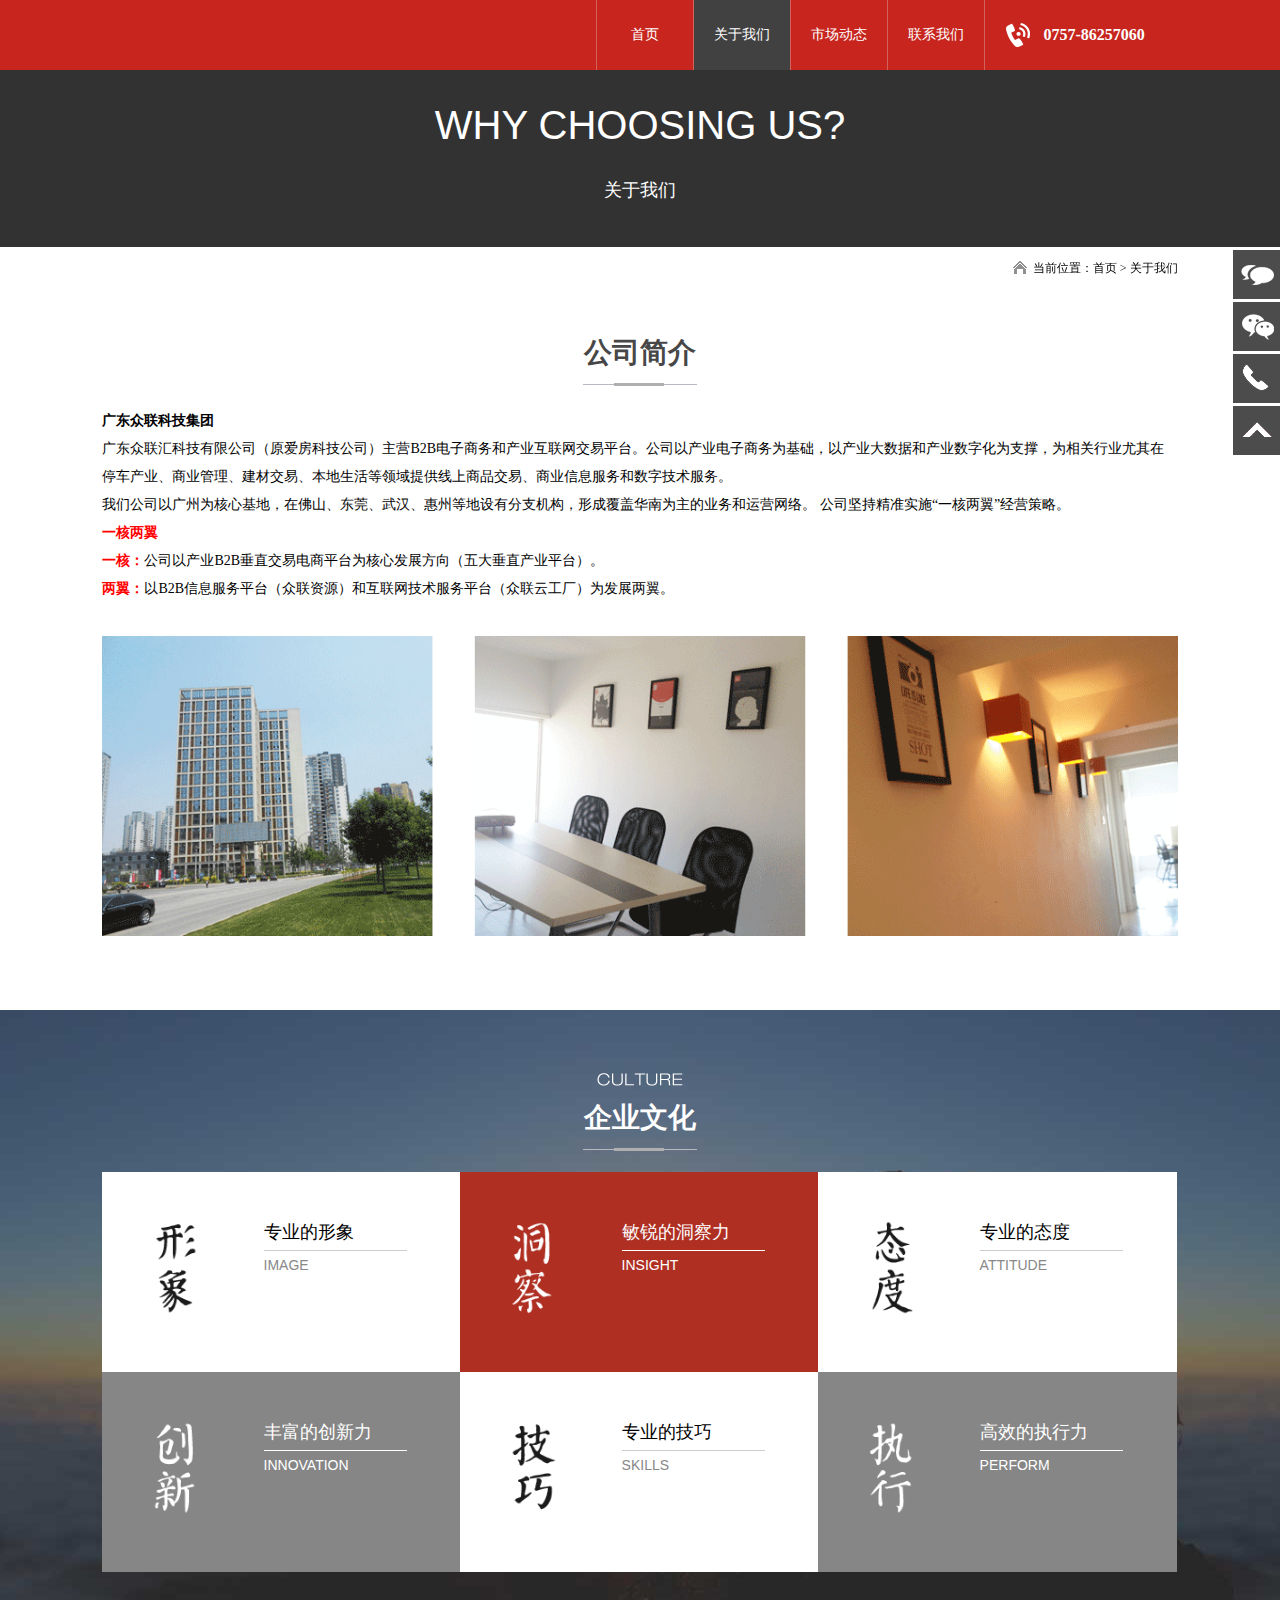
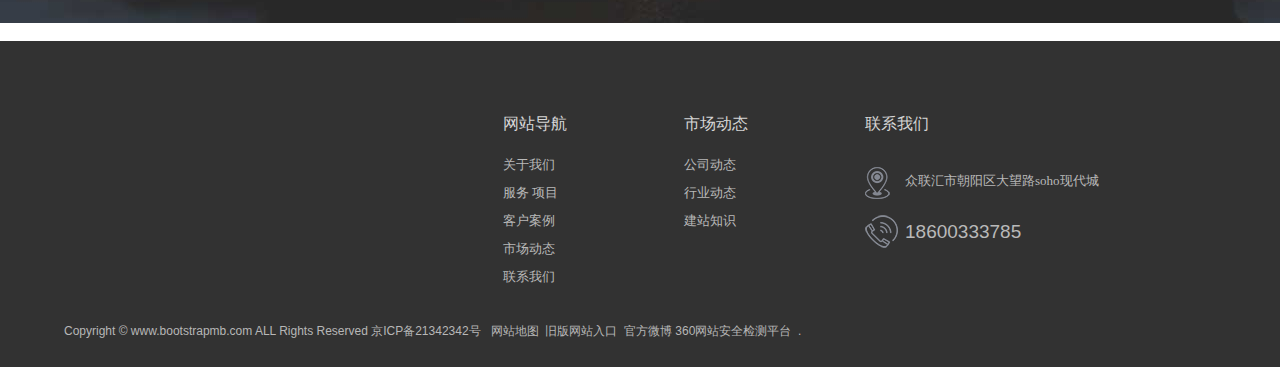
==== commit 45ee5684: "修改黑色背景" ====
--- a/about.html
+++ b/about.html
@@ -66,7 +66,7 @@
   <!-- banner样式结束 -->
   <!-- 内容样式开始 -->
   <section class="m">
-    <div class="dqwz"><span>当前位置：<a href="">首页</a> > <a href="about/">关于我们</a></span></div>
+    <div class="dqwz"><span>当前位置：<a href="">首页</a> > <a href="about.html">关于我们</a></span></div>
     <Div class="about">
       <div class="about_title">
         <h1> <em></em> 公司简介 </h1>
--- a/css/style.css
+++ b/css/style.css
@@ -1169,7 +1169,7 @@
   font-weight: normal;
   margin-top: 70px;
   padding: 33px 0 45px 0;
-  background: url(../images/pattern11.png);
+  background: #323232;
   overflow: hidden;
   text-align: center;
 }
@@ -2813,6 +2813,7 @@
   .bannerlist01 {
     padding: 40px 0 0 0;
     margin-top: 40px;
+    background: #323232;
   }
   .bannerlist01 h1 {
     font-size: 20px;
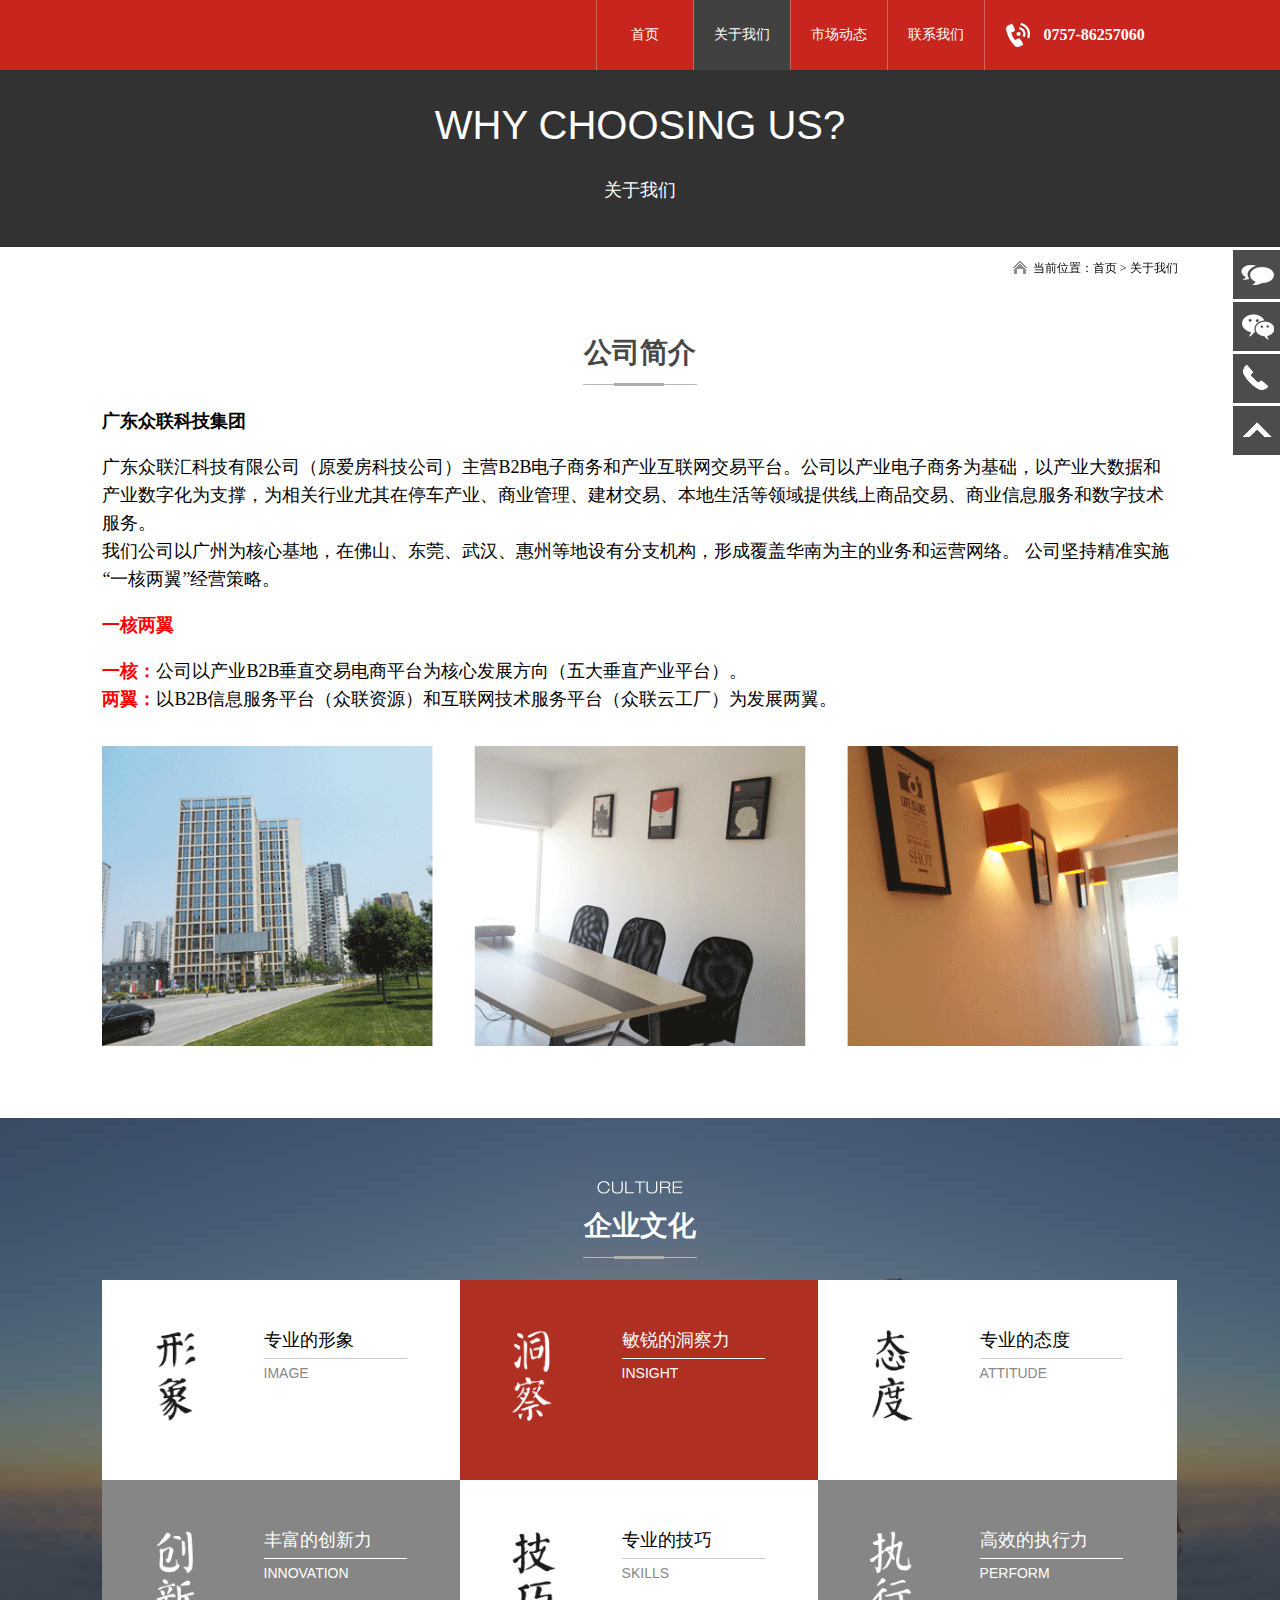
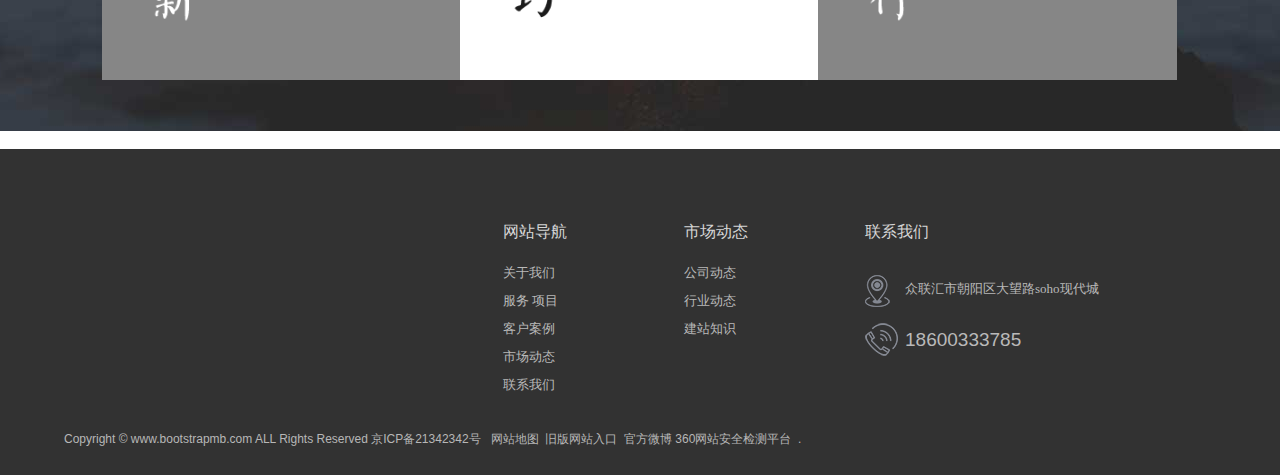
==== commit 609f64eb: "字体修改" ====
--- a/about.html
+++ b/about.html
@@ -71,11 +71,13 @@
       <div class="about_title">
         <h1> <em></em> 公司简介 </h1>
       </div>
-      <div class="about_n"> <b>广东众联科技集团</b><br />
+      <div class="about_n">
+        <p style="padding-bottom: 1em;"> <b>广东众联科技集团</b></p>
         广东众联汇科技有限公司（原爱房科技公司）主营B2B电子商务和产业互联网交易平台。公司以产业电子商务为基础，以产业大数据和产业数字化为支撑，为相关行业尤其在停车产业、商业管理、建材交易、本地生活等领域提供线上商品交易、商业信息服务和数字技术服务。<br />
         我们公司以广州为核心基地，在佛山、东莞、武汉、惠州等地设有分支机构，形成覆盖华南为主的业务和运营网络。
         公司坚持精准实施“一核两翼”经营策略。<br />
-        <b style="color:red">一核两翼</b><br />
+
+        <p style="padding: 1em 0;color:red"> <b>一核两翼</b></p>
         <b style="color:red">一核：</b>公司以产业B2B垂直交易电商平台为核心发展方向（五大垂直产业平台）。<br />
         <b style="color:red">两翼：</b>以B2B信息服务平台（众联资源）和互联网技术服务平台（众联云工厂）为发展两翼。<br />
         <img src="images/g_img.png" />
--- a/css/style.css
+++ b/css/style.css
@@ -1242,7 +1242,7 @@
   margin-top: 2%;
   line-height: 28px;
   font-family: '微软雅黑';
-  font-size: 14px;
+  font-size: 18px;
 }
 .about_n img {
   width: 100%;
@@ -2946,7 +2946,7 @@
     font-size: 20px;
   }
   .about_n {
-    font-size: 14px;
+    font-size: 18px;
   }
   .culture {
     margin-top: 8%;
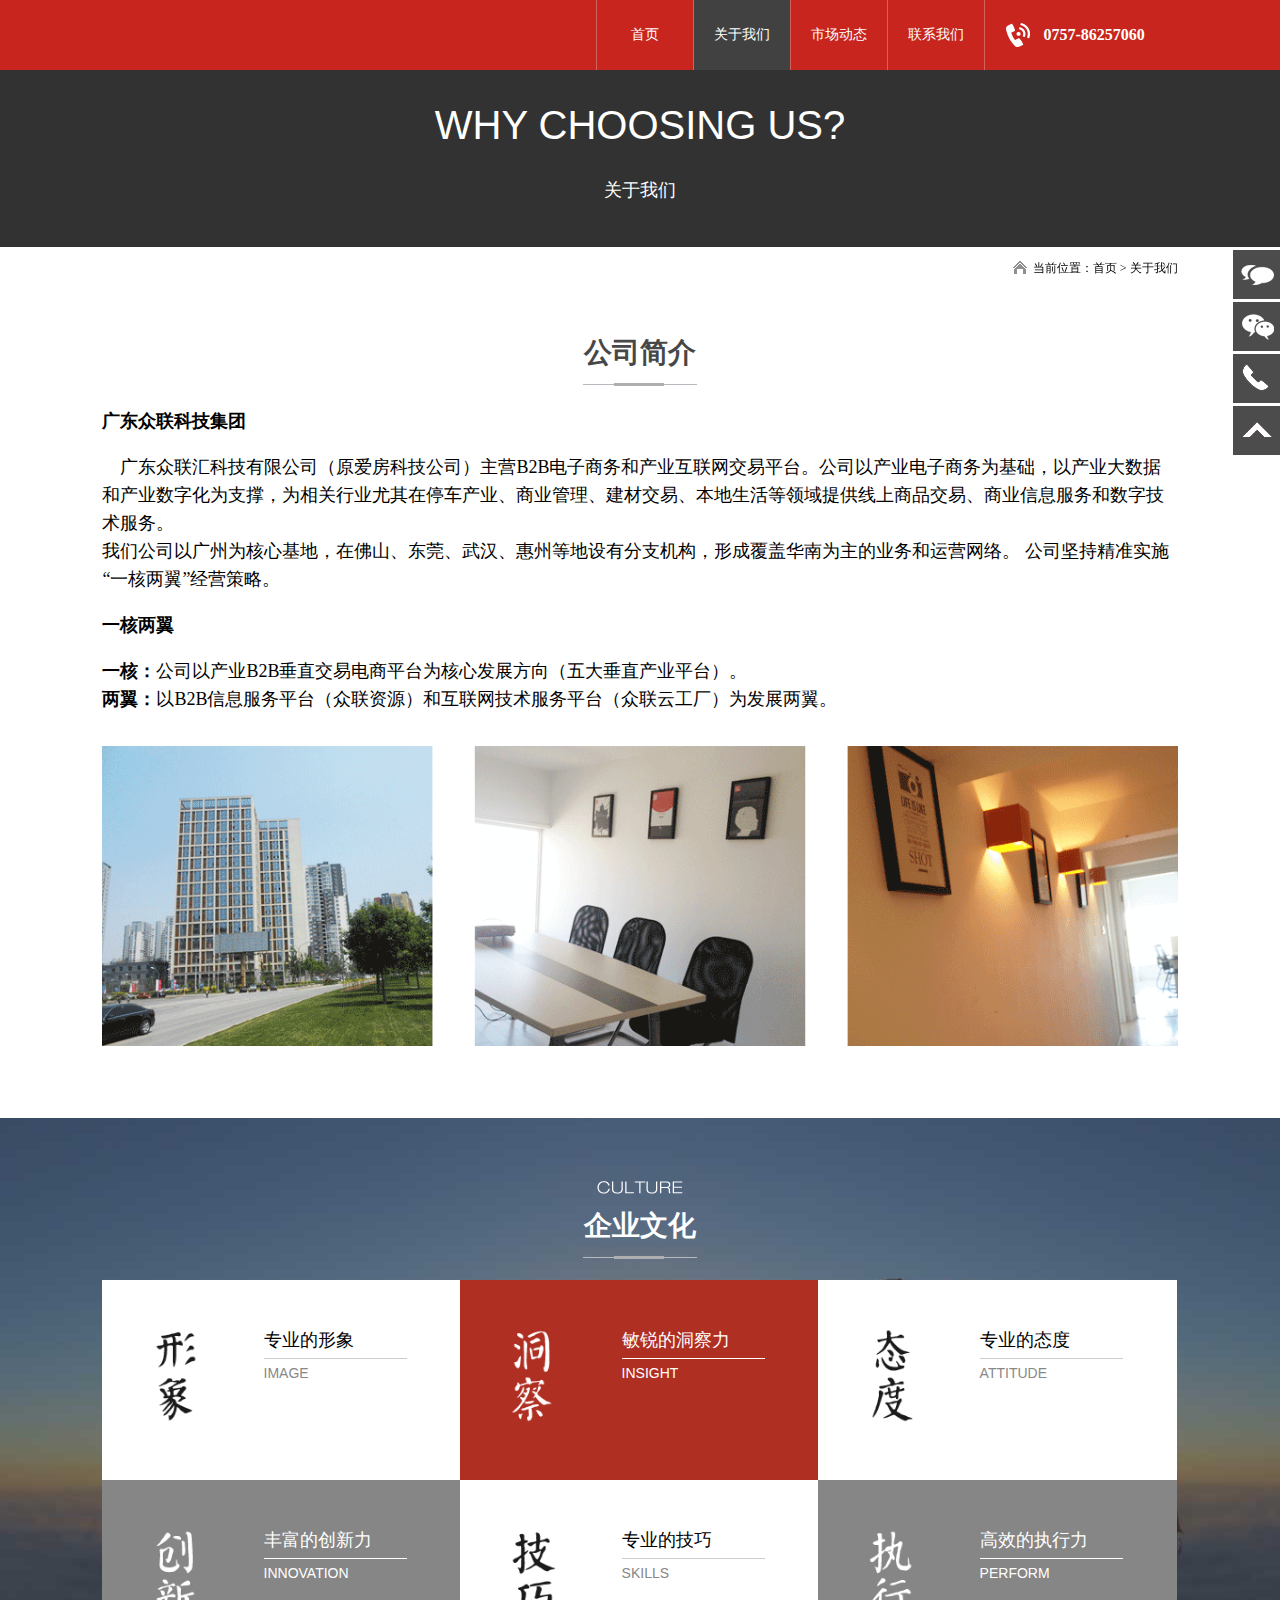
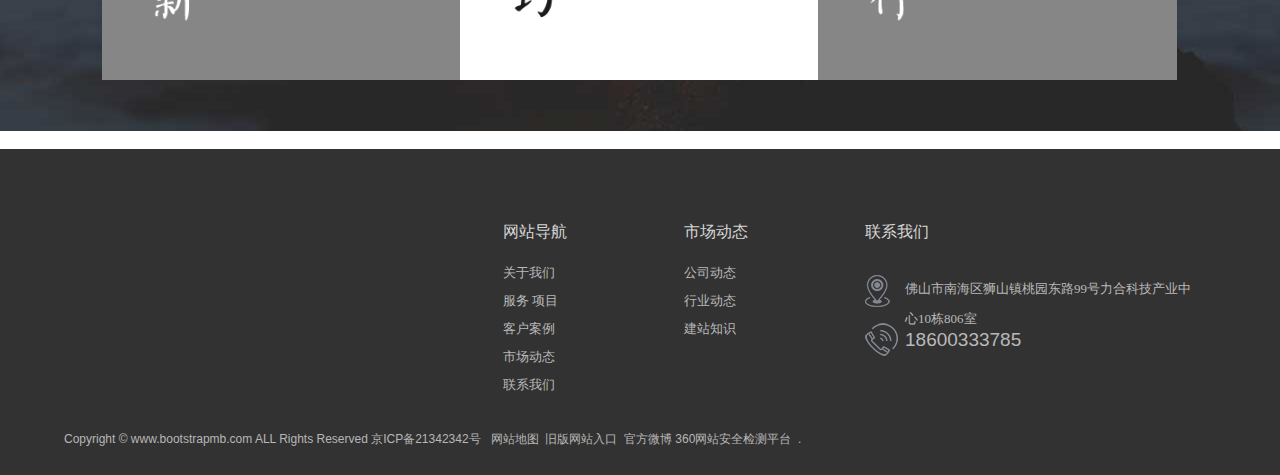
==== commit ec33b278: "官网更新" ====
--- a/about.html
+++ b/about.html
@@ -73,13 +73,13 @@
       </div>
       <div class="about_n">
         <p style="padding-bottom: 1em;"> <b>广东众联科技集团</b></p>
-        广东众联汇科技有限公司（原爱房科技公司）主营B2B电子商务和产业互联网交易平台。公司以产业电子商务为基础，以产业大数据和产业数字化为支撑，为相关行业尤其在停车产业、商业管理、建材交易、本地生活等领域提供线上商品交易、商业信息服务和数字技术服务。<br />
+        &nbsp;&nbsp;&nbsp;&nbsp;广东众联汇科技有限公司（原爱房科技公司）主营B2B电子商务和产业互联网交易平台。公司以产业电子商务为基础，以产业大数据和产业数字化为支撑，为相关行业尤其在停车产业、商业管理、建材交易、本地生活等领域提供线上商品交易、商业信息服务和数字技术服务。<br />
         我们公司以广州为核心基地，在佛山、东莞、武汉、惠州等地设有分支机构，形成覆盖华南为主的业务和运营网络。
         公司坚持精准实施“一核两翼”经营策略。<br />
 
-        <p style="padding: 1em 0;color:red"> <b>一核两翼</b></p>
-        <b style="color:red">一核：</b>公司以产业B2B垂直交易电商平台为核心发展方向（五大垂直产业平台）。<br />
-        <b style="color:red">两翼：</b>以B2B信息服务平台（众联资源）和互联网技术服务平台（众联云工厂）为发展两翼。<br />
+        <p style="padding: 1em 0;"> <b>一核两翼</b></p>
+        <b style="">一核：</b>公司以产业B2B垂直交易电商平台为核心发展方向（五大垂直产业平台）。<br />
+        <b style="">两翼：</b>以B2B信息服务平台（众联资源）和互联网技术服务平台（众联云工厂）为发展两翼。<br />
         <img src="images/g_img.png" />
       </div>
     </Div>
@@ -210,7 +210,7 @@
           <dt><a href="contact.html#">联系我们</a></dt>
           <dd>
             <ul>
-              <li class="c1" style="height:34px; line-height: 30px;">众联汇市朝阳区大望路soho现代城
+              <li class="c1" style="height:34px; line-height: 30px;">佛山市南海区狮山镇桃园东路99号力合科技产业中心10栋806室
                 &nbsp;&nbsp;&nbsp;&nbsp;&nbsp;&nbsp;&nbsp;&nbsp;&nbsp;&nbsp;<br /></li>
               <li class="c2">18600333785</li>
               <!-- <li class="c3">kef@sucaihuo.com (业务)</li> -->
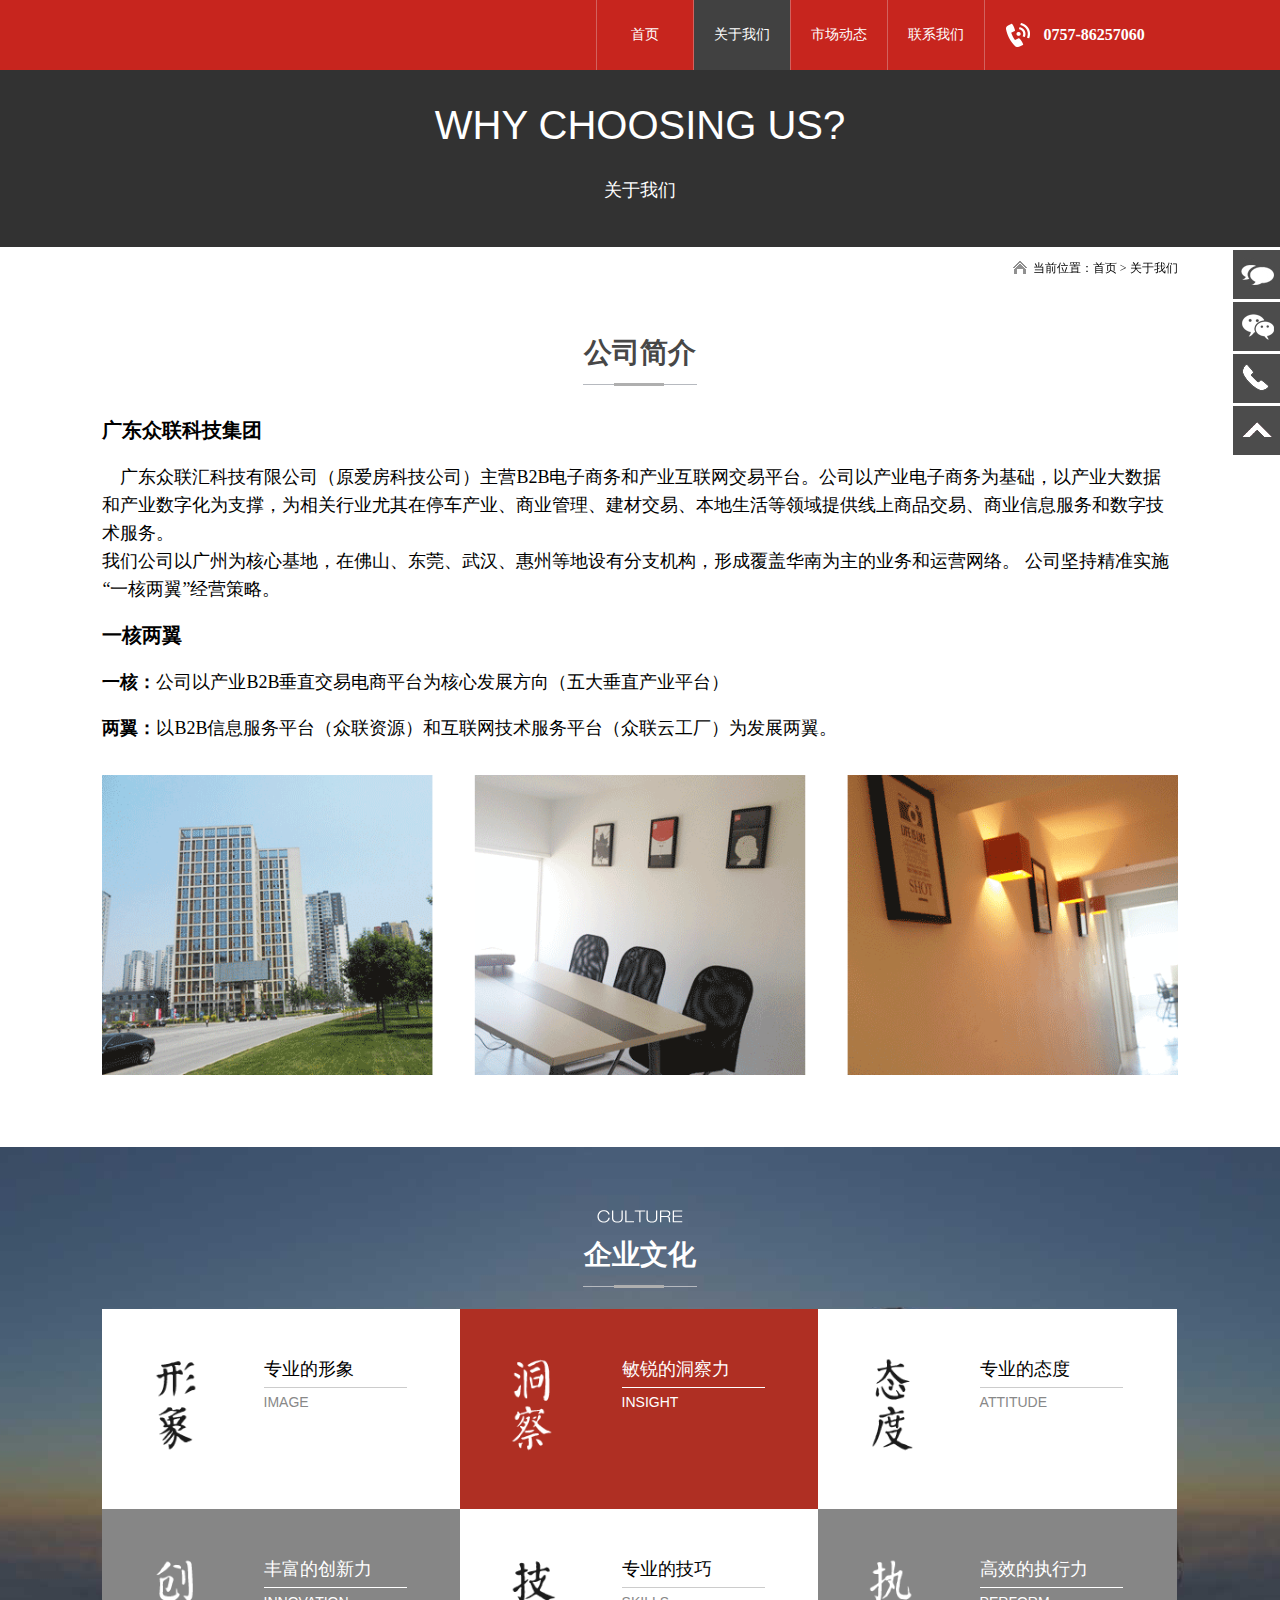
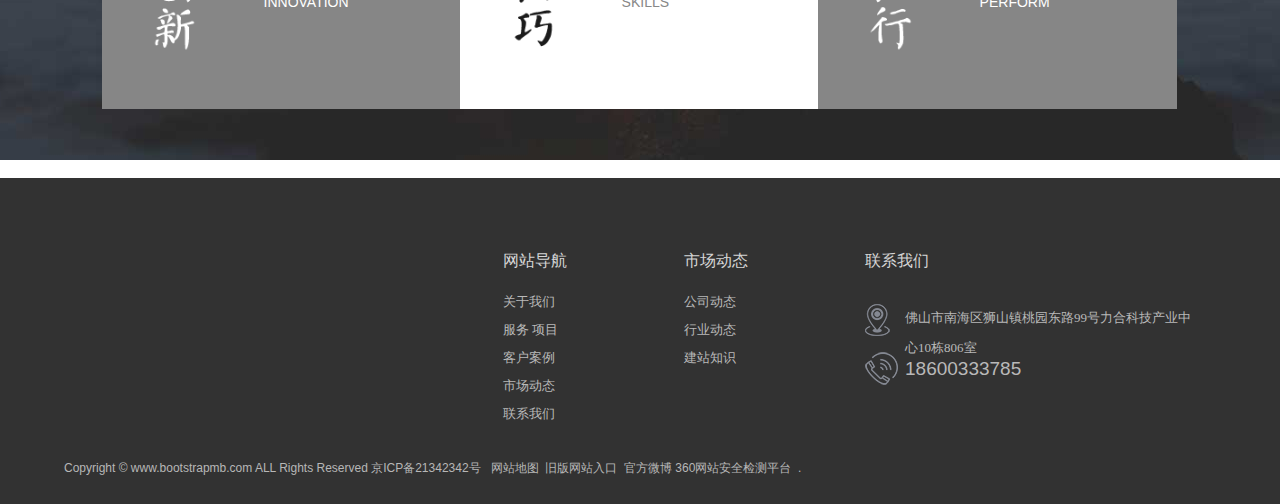
==== commit 337f1b87: "官网更新" ====
--- a/about.html
+++ b/about.html
@@ -72,14 +72,14 @@
         <h1> <em></em> 公司简介 </h1>
       </div>
       <div class="about_n">
-        <p style="padding-bottom: 1em;"> <b>广东众联科技集团</b></p>
+        <p style="padding-bottom: 1em;padding-top:.5em;"> <b style="font-size:20px;">广东众联科技集团</b></p>
         &nbsp;&nbsp;&nbsp;&nbsp;广东众联汇科技有限公司（原爱房科技公司）主营B2B电子商务和产业互联网交易平台。公司以产业电子商务为基础，以产业大数据和产业数字化为支撑，为相关行业尤其在停车产业、商业管理、建材交易、本地生活等领域提供线上商品交易、商业信息服务和数字技术服务。<br />
         我们公司以广州为核心基地，在佛山、东莞、武汉、惠州等地设有分支机构，形成覆盖华南为主的业务和运营网络。
         公司坚持精准实施“一核两翼”经营策略。<br />
 
-        <p style="padding: 1em 0;"> <b>一核两翼</b></p>
-        <b style="">一核：</b>公司以产业B2B垂直交易电商平台为核心发展方向（五大垂直产业平台）。<br />
-        <b style="">两翼：</b>以B2B信息服务平台（众联资源）和互联网技术服务平台（众联云工厂）为发展两翼。<br />
+        <p style="padding: 1em 0;"> <b style="font-size:20px;">一核两翼</b></p>
+        <p style="padding-bottom: 1em;"><b style="">一核：</b>公司以产业B2B垂直交易电商平台为核心发展方向（五大垂直产业平台）</p>
+        <p><b style="">两翼：</b>以B2B信息服务平台（众联资源）和互联网技术服务平台（众联云工厂）为发展两翼。<br /></p>
         <img src="images/g_img.png" />
       </div>
     </Div>
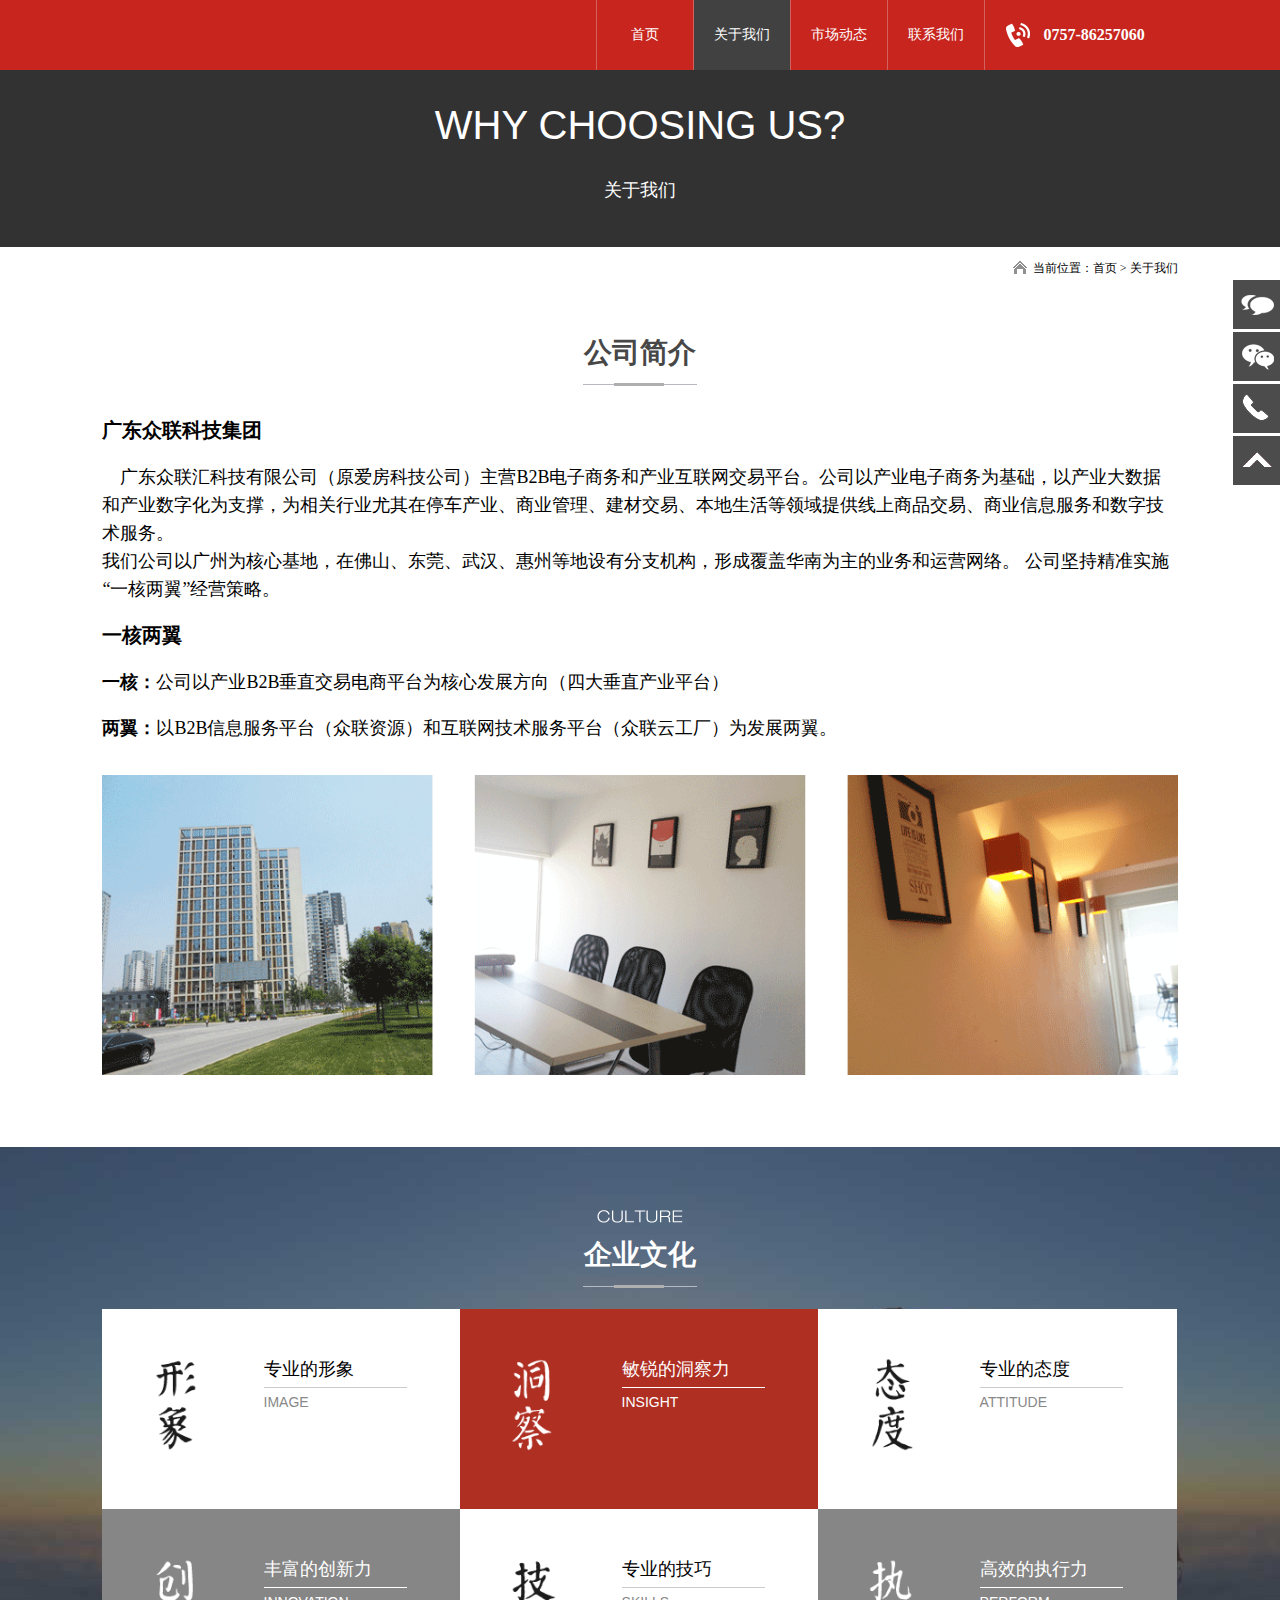
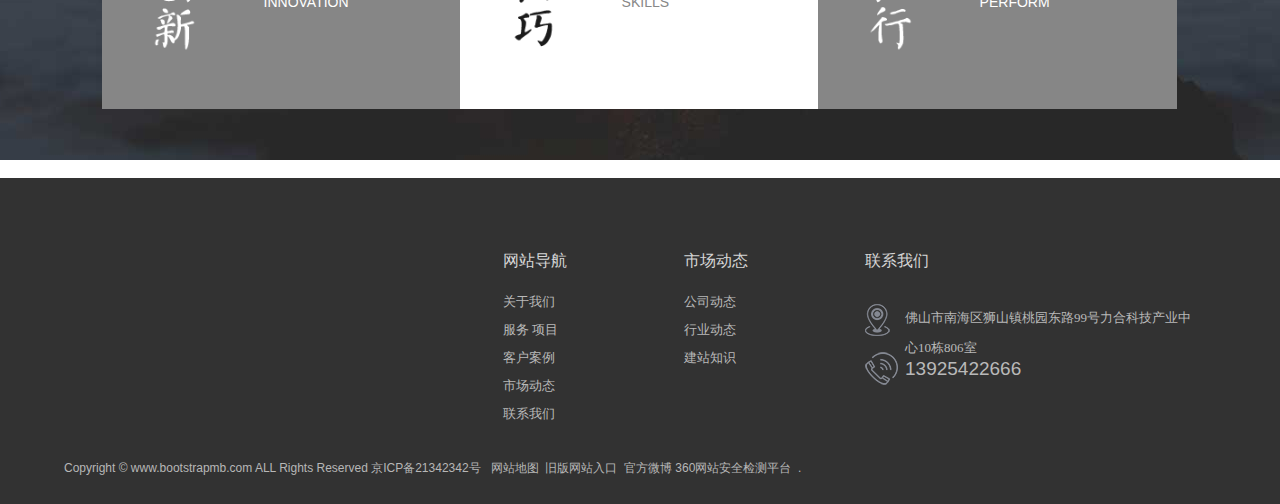
==== commit 1ea71f43: "样式修改" ====
--- a/about.html
+++ b/about.html
@@ -5,13 +5,13 @@
   <meta http-equiv="Content-Type" content="text/html; charset=utf-8" />
   <meta http-equiv="X-UA-Compatible" content="IE=8" />
   <title>关于我们-众联汇</title>
-  <meta name="keywords" content="众联汇网站制作,朝阳网站制作,企业网站制作,众联汇网站制作公司-红火联创" />
-  <meta name="description" content="众联汇网站制作领导品牌-红火联创以网站制作、网站设计、网站建设、软件开发为主.红火联创企业文化的核心精神为专业的形象、专业的态度、专业的技巧." />
+  <meta name="keywords" content="众联汇网站制作,朝阳网站制作,企业网站制作,众联汇网站制作公司-广东众联科技集团" />
+  <meta name="description" content="众联汇网站制作领导品牌-广东众联科技集团以网站制作、网站设计、网站建设、软件开发为主.广东众联科技集团企业文化的核心精神为专业的形象、专业的态度、专业的技巧." />
   <meta name="renderer" content="webkit">
   <meta name="viewport" content="width=device-width, initial-scale=1" />
   <meta name="applicable-device" content="pc,mobile" />
   <meta name="location" content="province=众联汇;city=众联汇;coord=116.306522891,40.0555055968" />
-  <meta name="searchtitle" content="众联汇网站制作,朝阳网站制作,企业网站制作,众联汇网站制作公司-红火联创" />
+  <meta name="searchtitle" content="众联汇网站制作,朝阳网站制作,企业网站制作,众联汇网站制作公司-广东众联科技集团" />
   <meta name="robots" content="All">
   <meta name="msvalidate.01" content="3945C4C58DF0E1DF0A4EFB86055197FB" />
   <meta name="viewport" content="width=device-width, initial-scale=1.0">
@@ -78,7 +78,7 @@
         公司坚持精准实施“一核两翼”经营策略。<br />
 
         <p style="padding: 1em 0;"> <b style="font-size:20px;">一核两翼</b></p>
-        <p style="padding-bottom: 1em;"><b style="">一核：</b>公司以产业B2B垂直交易电商平台为核心发展方向（五大垂直产业平台）</p>
+        <p style="padding-bottom: 1em;"><b style="">一核：</b>公司以产业B2B垂直交易电商平台为核心发展方向（四大垂直产业平台）</p>
         <p><b style="">两翼：</b>以B2B信息服务平台（众联资源）和互联网技术服务平台（众联云工厂）为发展两翼。<br /></p>
         <img src="images/g_img.png" />
       </div>
@@ -141,7 +141,7 @@
     <div class="Sp">
       <div class="Sp_title">
         <h1> <em><img src="images/ser.png" /></em> 服务流程 </h1>
-        <p>客户驱动是红火联创最核心的服务理念</p>
+        <p>客户驱动是广东众联科技集团最核心的服务理念</p>
       </div>
       <div class="Sp_n">
         <div class="service_list">
@@ -212,7 +212,7 @@
             <ul>
               <li class="c1" style="height:34px; line-height: 30px;">佛山市南海区狮山镇桃园东路99号力合科技产业中心10栋806室
                 &nbsp;&nbsp;&nbsp;&nbsp;&nbsp;&nbsp;&nbsp;&nbsp;&nbsp;&nbsp;<br /></li>
-              <li class="c2">18600333785</li>
+              <li class="c2">13925422666</li>
               <!-- <li class="c3">kef@sucaihuo.com (业务)</li> -->
             </ul>
           </dd>
--- a/css/style.css
+++ b/css/style.css
@@ -1193,7 +1193,7 @@
   margin: 0 auto;
   overflow: hidden;
   margin-top: 1%;
-  z-index: 99999;
+  z-index: 99;
   position: relative;
   font-size: 12px;
   font-family: '微软雅黑';
@@ -2378,7 +2378,7 @@
   width: 161px;
   height: 290px;
   position: fixed;
-  top: 250px;
+  top: 280px;
   right: 0px;
   z-index: 100;
 }
